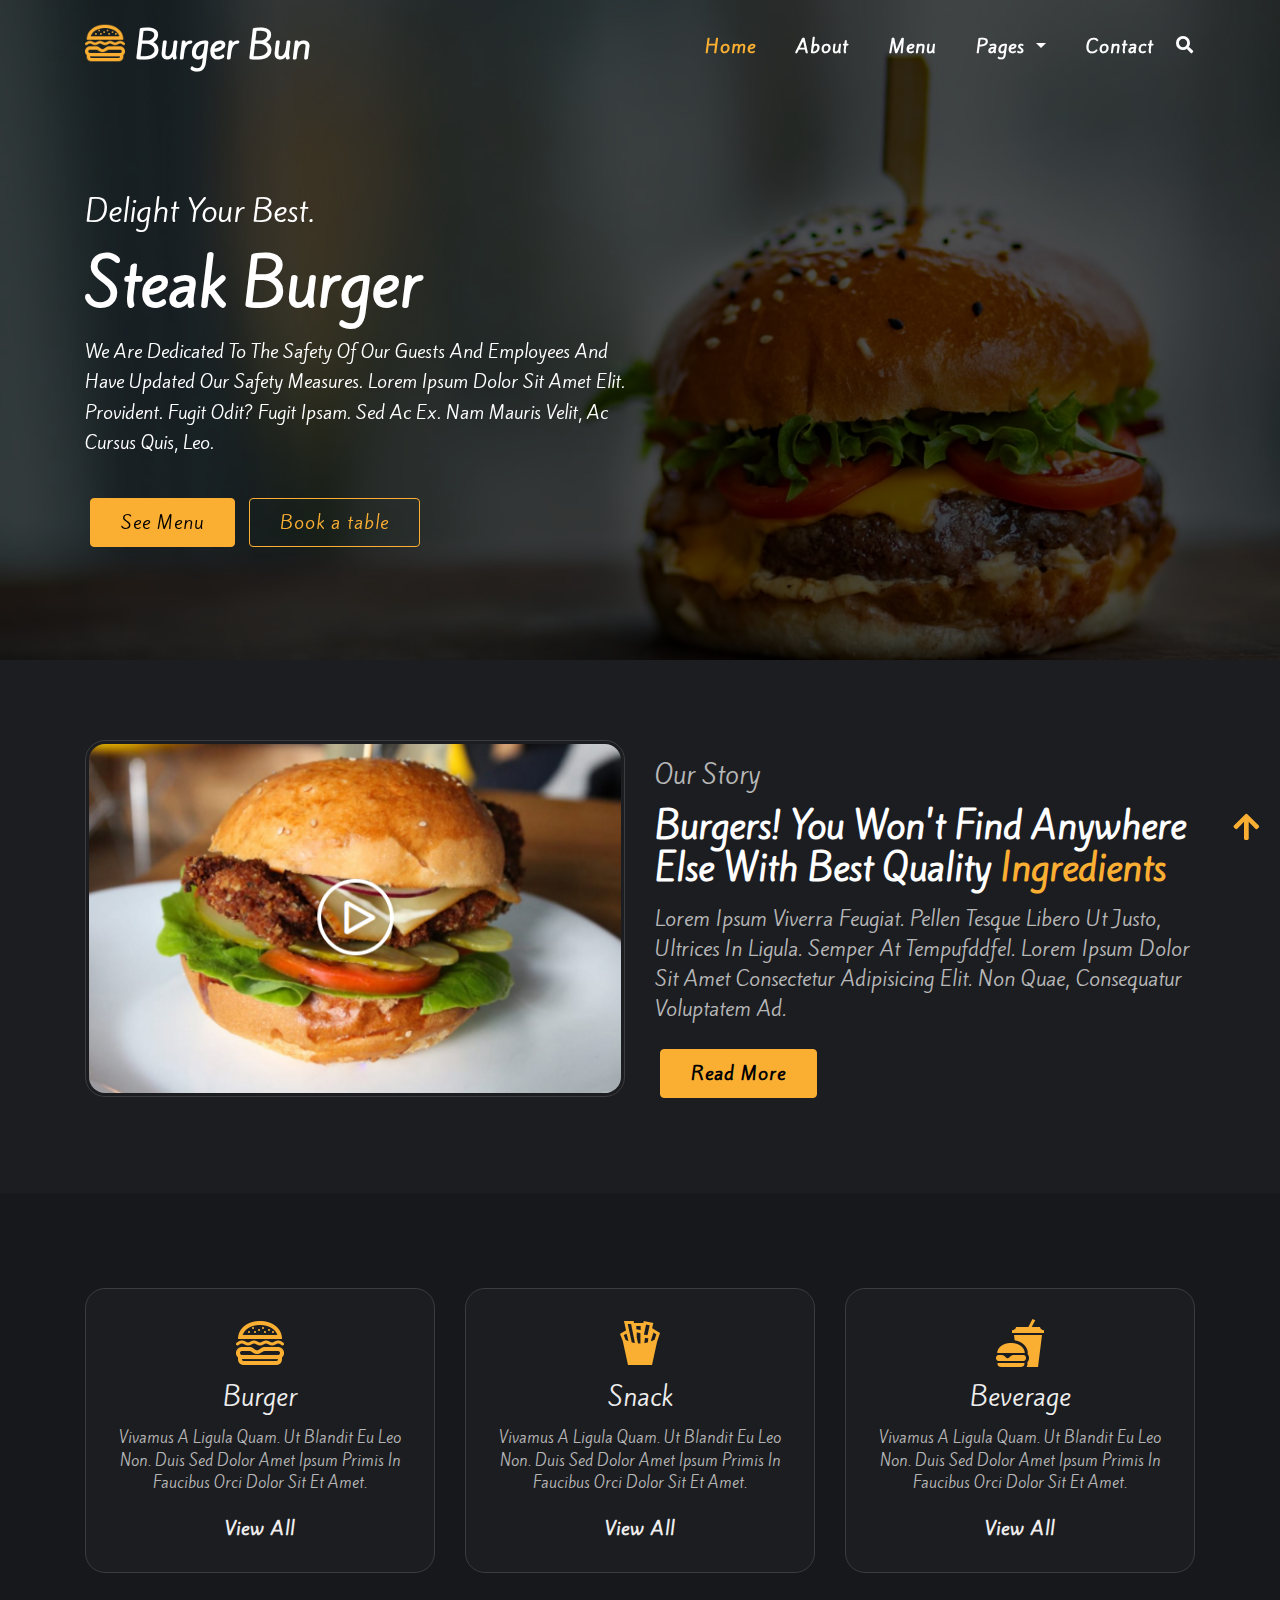
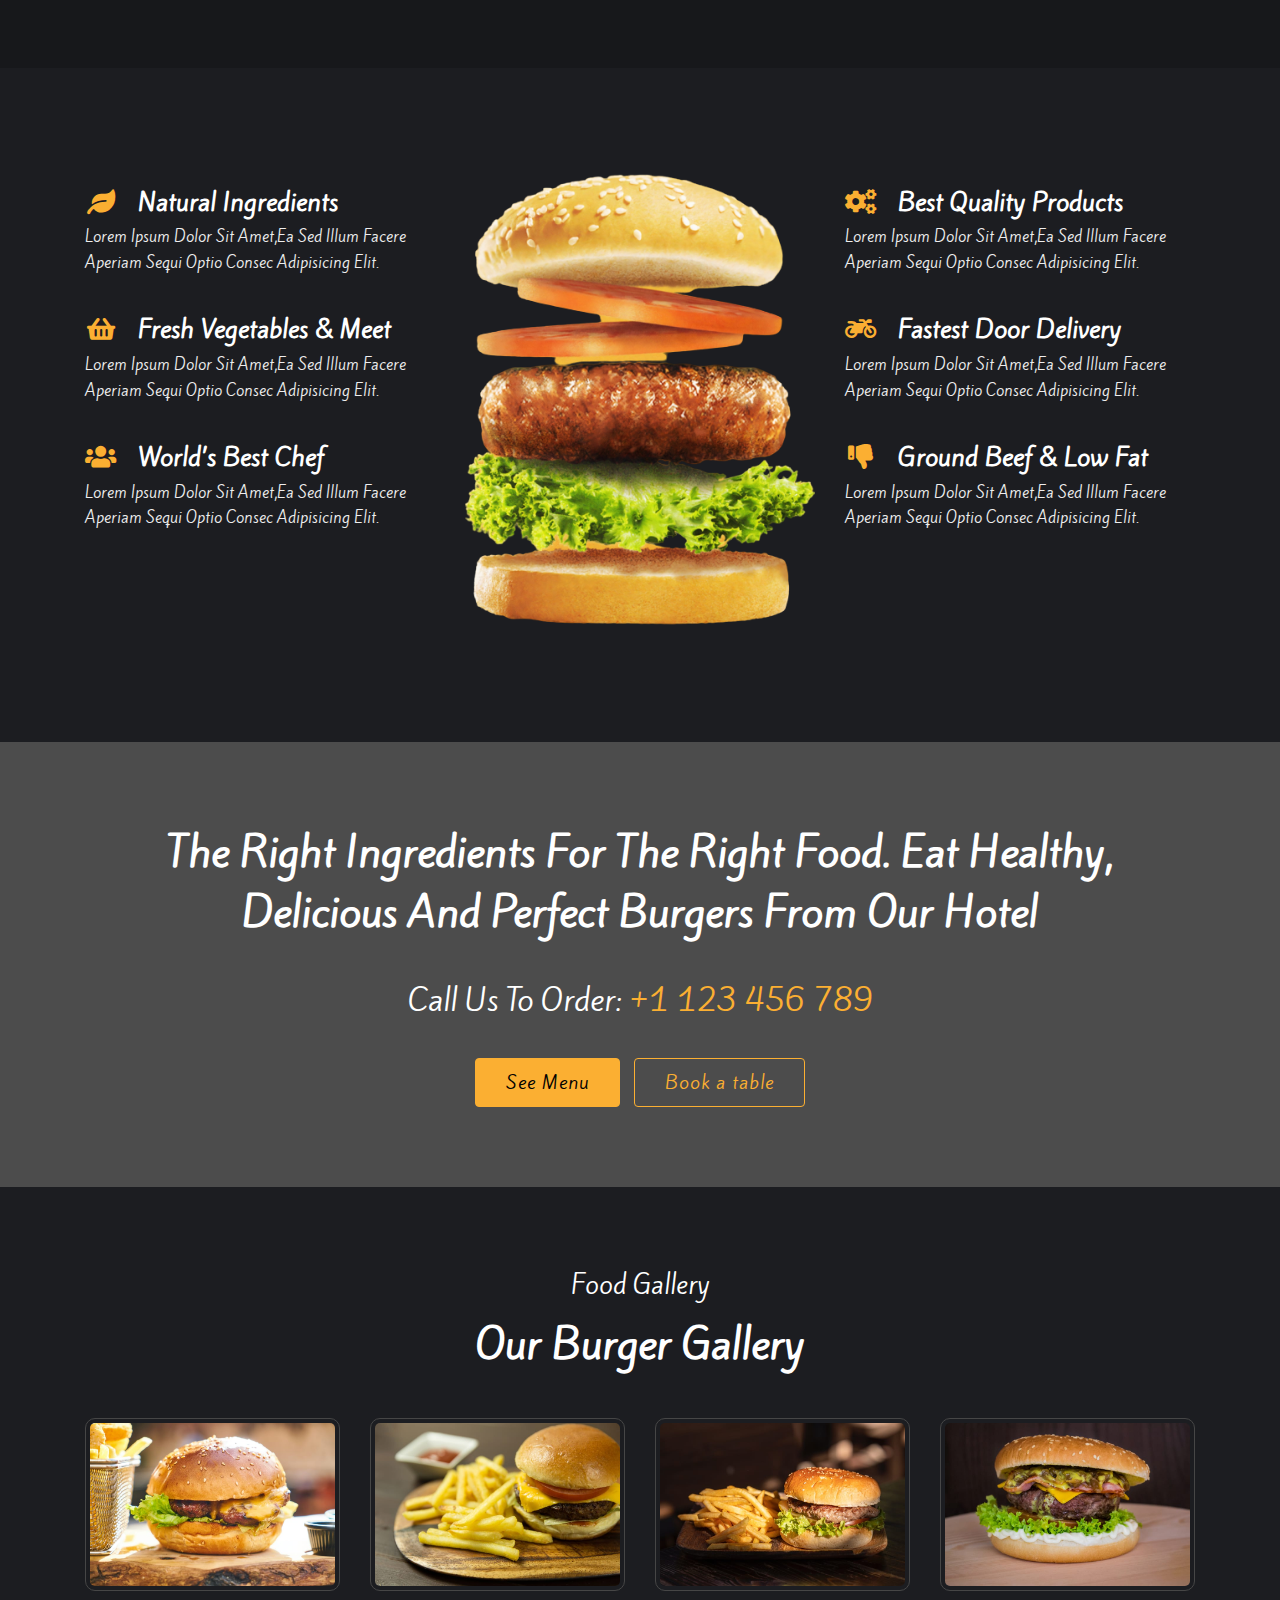
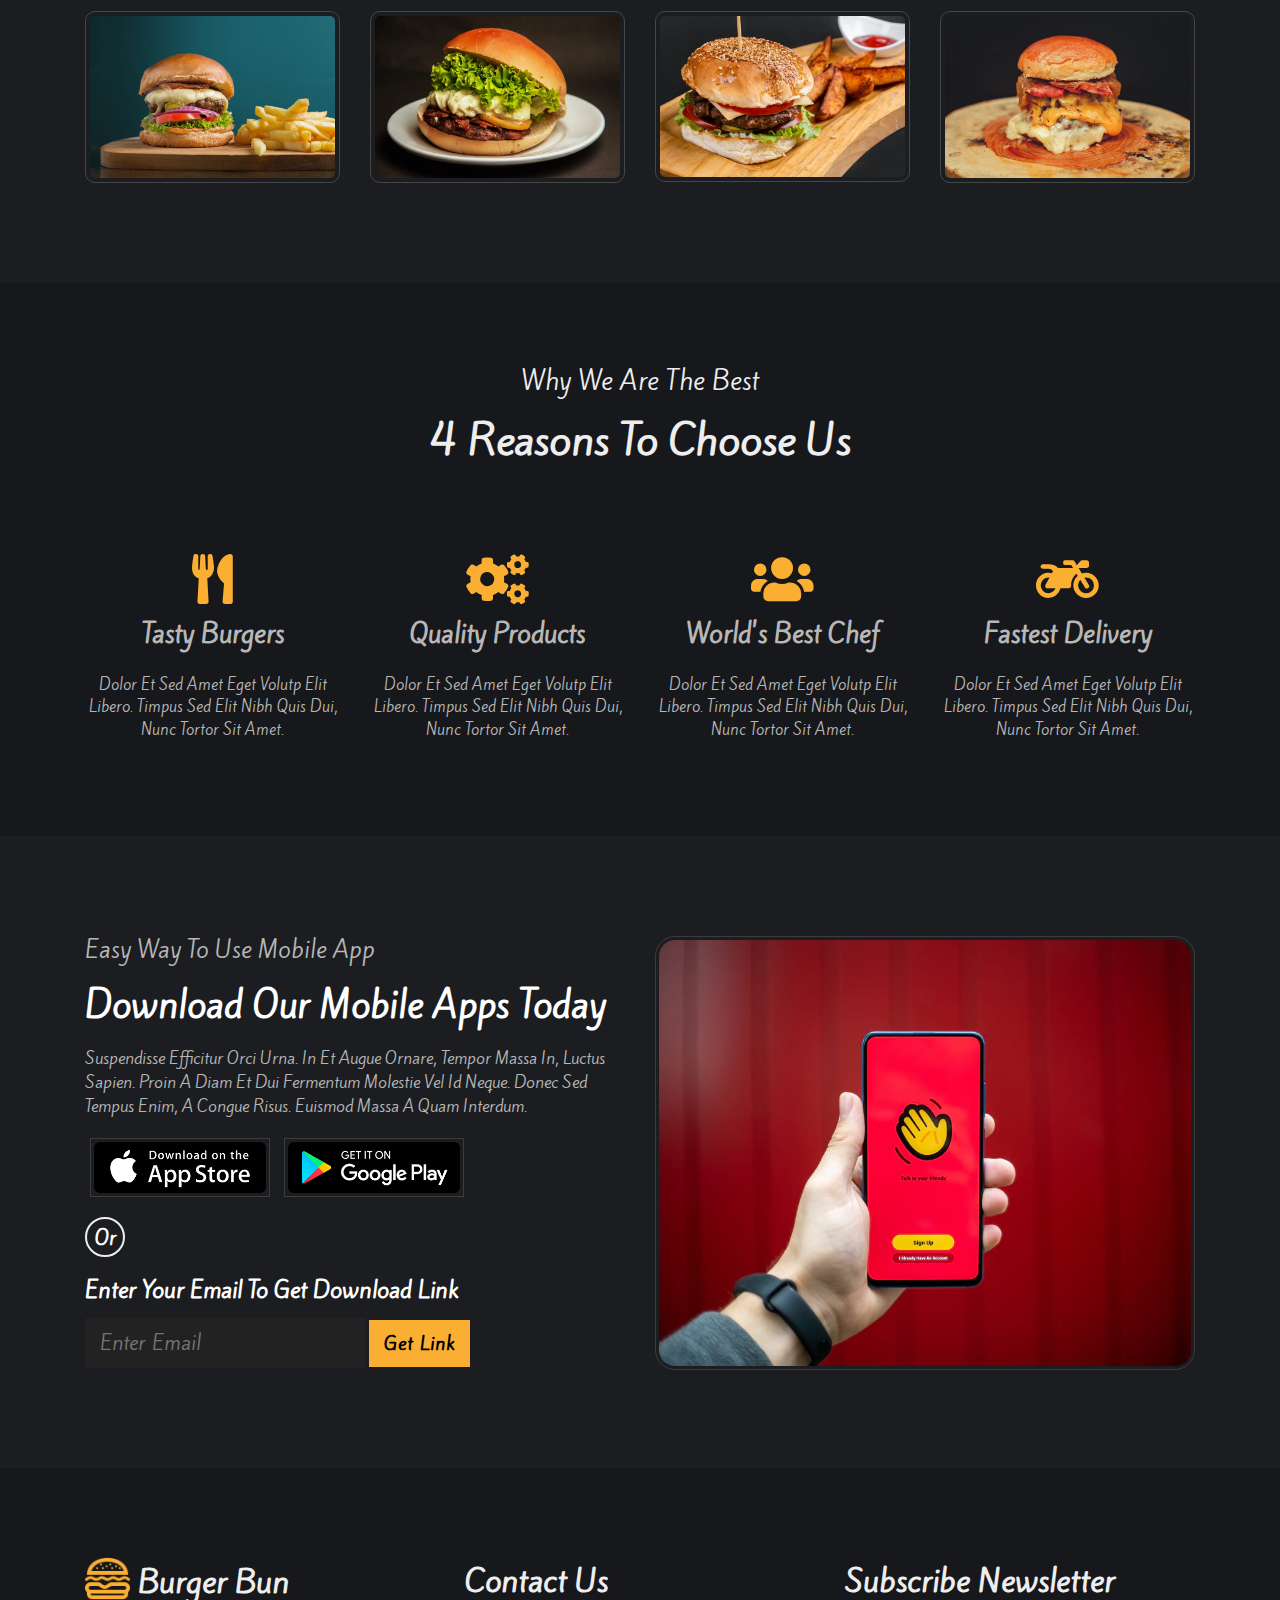
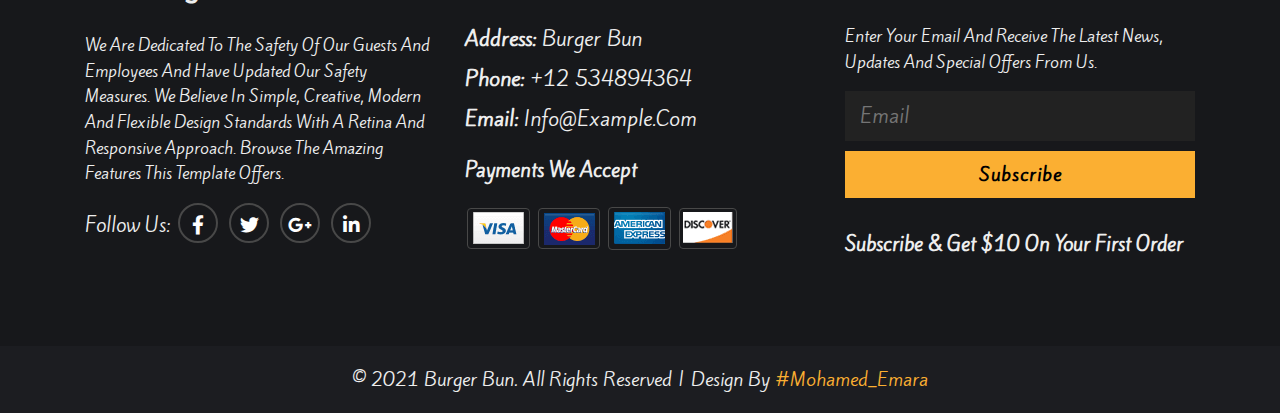
==== index.html @ 77341192 "project" ====
<!DOCTYPE html>
<html lang="en">

<head>
    <meta charset="UTF-8">
    <meta name="viewport" content="width=device-width,initial-scale=1,minimum-scale=1,maximum-scale=1,user-scalable=no" />
    <link rel="shortcut icon" href="img/burger.png" />
    <link rel="stylesheet" href="https://fonts.googleapis.com/css2?family=Kite+One&display=swap" />
    <link rel="stylesheet" href="css/all.css" />
    <link rel="stylesheet" href="css/bootstrap.min.css" />
    <link rel="stylesheet" href="css/main.css" />
    <link rel="stylesheet" href="css/media.css" />
    <title>Burger Bun</title>
</head>

<body>
    <!-- Start Header -->
    <div class="header">
        <div class="overlay"></div>
        <div class="header-info">
            <nav class="navbar navbar-expand-lg fixed-top">
                <div class="container">
                    <a class="navbar-brand" href="index.html"><img src="img/burger.png" /> Burger Bun</a>
                    <button class="navbar-toggler" type="button" data-toggle="collapse" data-target="#navbarNavDropdown"
                        aria-controls="navbarNavDropdown" aria-expanded="false" aria-label="Toggle navigation">
                        <span class="navbar-toggler-icon"><i class="fas fa-bars fa-fw"></i></span>
                    </button>
                    <div class="collapse navbar-collapse" id="navbarNavDropdown">
                        <ul class="navbar-nav ml-auto">
                            <li class="nav-item">
                                <a class="nav-link active" href="index.html">Home</a>
                            </li>
                            <li class="nav-item">
                                <a class="nav-link" href="about.html">About</a>
                            </li>
                            <li class="nav-item">
                                <a class="nav-link" href="menu.html">Menu</a>
                            </li>
                            <li class="nav-item dropdown">
                                <a class="nav-link dropdown-toggle" href="#" id="navbarDropdownMenuLink" role="button"
                                    data-toggle="dropdown" aria-haspopup="true" aria-expanded="false">
                                    Pages
                                </a>
                                <div class="dropdown-menu" aria-labelledby="navbarDropdownMenuLink">
                                    <a class="dropdown-item" href="posts.html">Blog Posts</a>
                                    <a class="dropdown-item" href="single.html">Blog Single</a>
                                    <a class="dropdown-item" href="error.html">404 Page</a>
                                    <a class="dropdown-item" href="index.html">Landing Page</a>
                                </div>
                            </li>
                            <li class="nav-item">
                                <a class="nav-link" href="contact.html">Contact</a>
                            </li>
                            <span><i class="fas fa-search fa-fw"></i></span>
                        </ul>
                    </div>
                </div>
            </nav>
            <!-- End Navbar -->
            <div class="home-page">
                <div class="container">
                    <div class="info">
                        <h5>Delight your Best.</h5>
                        <h1>Steak Burger</h1>
                        <p>We are dedicated to the safety of our guests and employees and have updated our safety
                            measures. Lorem ipsum dolor sit amet elit. Provident. fugit odit? Fugit ipsam. Sed ac ex.
                            Nam mauris velit, ac cursus quis, leo.</p>
                        <div class="button">
                            <button class="active">See Menu</button>
                            <button>Book a table</button>
                        </div>
                    </div>
                </div>
            </div>
            <!-- End Home Page -->
            <div class="search">
                <div class="info-search">
                    <p>Search here</p>
                    <div class="ser">
                        <input type="search" placeholder="Type Your Search" />
                        <button>Search</button>
                    </div>
                    <span>X</span>
                </div>
            </div>
        </div>
    </div>
    <!-- End Header-->
    <!-- Start Grid2 -->
    <div class="grid2">
        <div class="container">
            <div class="row">
                <div class="col-xs-12 col-sm-12 col-md-12 col-lg-6">
                    <div class="info-grid2 text-center">
                        <img src="img/pic burger.png" class="img-responsive" />
                    </div>
                </div>
                <div class="col-xs-12 col-sm-12 col-md-12 col-lg-6">
                    <div class="info-grid2">
                        <div class="text-grid2">
                            <h5>Our story</h5>
                            <h1>Burgers! You won't Find Anywhere Else with Best Quality <span>Ingredients</span></h1>
                            <p>Lorem ipsum viverra feugiat. Pellen tesque libero ut justo, ultrices in ligula. Semper at
                                tempufddfel. Lorem ipsum dolor sit amet consectetur adipisicing elit. Non quae,
                                consequatur
                                voluptatem ad.</p>
                            <button>Read More</button>
                        </div>
                    </div>
                </div>
            </div>
        </div>
    </div>
    <!-- End Grid2 -->
    <!-- Start Grid3 -->
    <div class="grid3 text-center">
        <div class="container">
            <div class="row">
                <div class="col-xs-12 col-sm-12 col-md-6 col-lg-4">
                    <div class="info-grid3">
                        <img src="img/burger.png" />
                        <h2>Burger</h2>
                        <p>Vivamus a ligula quam. Ut blandit eu leo non. Duis sed dolor amet ipsum primis in faucibus
                            orci dolor sit et amet.</p>
                        <span>View all</span>
                    </div>
                </div>
                <div class="col-xs-12 col-sm-12 col-md-6 col-lg-4">
                    <div class="info-grid3">
                        <img src="img/snack.png" />
                        <h2>Snack</h2>
                        <p>Vivamus a ligula quam. Ut blandit eu leo non. Duis sed dolor amet ipsum primis in faucibus
                            orci dolor sit et amet.</p>
                        <span>View all</span>
                    </div>
                </div>
                <div class="col-xs-12 col-sm-12 col-md-6 col-lg-4">
                    <div class="info-grid3">
                        <img src="img/beverage.png" />
                        <h2>Beverage</h2>
                        <p>Vivamus a ligula quam. Ut blandit eu leo non. Duis sed dolor amet ipsum primis in faucibus
                            orci dolor sit et amet.</p>
                        <span>View all</span>
                    </div>
                </div>
            </div>
        </div>
    </div>
    <!-- End Grid3 -->
    <!-- Start Grid4 -->
    <div class="grid4">
        <div class="container">
            <div class="row">
                <div class="col-xs-12 col-sm-12 col-md-12 col-lg-4">
                    <div class="info-grid4">
                        <div class="section">
                            <h4><i class="fas fa-leaf fa-fw"></i> Natural ingredients</h4>
                            <p>Lorem ipsum dolor sit amet,Ea sed illum facere aperiam sequi optio consec adipisicing
                                elit.</p>
                        </div>
                        <div class="section">
                            <h4><i class="fas fa-shopping-basket fa-fw"></i> Fresh vegetables & Meet</h4>
                            <p>Lorem ipsum dolor sit amet,Ea sed illum facere aperiam sequi optio consec adipisicing
                                elit.</p>
                        </div>
                        <div class="section">
                            <h4><i class="fas fa-users fa-fw"></i> World’s best Chef</h4>
                            <p>Lorem ipsum dolor sit amet,Ea sed illum facere aperiam sequi optio consec adipisicing
                                elit.</p>
                        </div>
                    </div>
                </div>
                <div class="col-xs-12 col-sm-12 col-md-12 col-lg-4">
                    <div class="info-grid4">
                        <img src="img/burger1.png" class="img-responsive" />
                    </div>
                </div>
                <div class="col-xs-12 col-sm-12 col-md-12 col-lg-4">
                    <div class="info-grid4">
                        <div class="section">
                            <h4><i class="fas fa-cogs fa-fw"></i> Best quality products</h4>
                            <p>Lorem ipsum dolor sit amet,Ea sed illum facere aperiam sequi optio consec adipisicing
                                elit.</p>
                        </div>
                        <div class="section">
                            <h4><i class="fas fa-motorcycle fa-fw"></i> Fastest door delivery</h4>
                            <p>Lorem ipsum dolor sit amet,Ea sed illum facere aperiam sequi optio consec adipisicing
                                elit.</p>
                        </div>
                        <div class="section">
                            <h4><i class="fas fa-thumbs-down fa-fw"></i> Ground beef & Low fat</h4>
                            <p>Lorem ipsum dolor sit amet,Ea sed illum facere aperiam sequi optio consec adipisicing
                                elit.</p>
                        </div>
                    </div>
                </div>
            </div>
        </div>
    </div>
    <!-- End Grid4 -->
    <!-- Start Grid5 -->
    <div class="grid5 text-center">
        <div class="overlay"></div>
        <div class="container">
            <div class="info-grid5">
                <p>The Right Ingredients for the Right Food. Eat Healthy, Delicious and Perfect Burgers From Our Hotel
                </p>
                <h3>Call us to order: <span>+1 123 456 789</span></h3>
                <div class="button">
                    <button class="active">See Menu</button>
                    <button>Book a table</button>
                </div>
            </div>
        </div>
    </div>
    <!-- End Grid5 -->
    <!-- Start Grid6 -->
    <div class="grid6 text-center">
        <div class="container">
            <div class="info-grid6">
                <p>Food Gallery</p>
                <h1>Our Burger Gallery</h1>
            </div>
            <div class="img-grid6">
                <div class="row">
                    <div class="col-xs-12 col-sm-6 col-md-6 col-lg-3">
                        <div class="images">
                            <img src="img/g1.jpg" />
                        </div>
                    </div>
                    <div class="col-xs-12 col-sm-6 col-md-6 col-lg-3">
                        <div class="images">
                            <img src="img/g2.jpg" />
                        </div>
                    </div>
                    <div class="col-xs-12 col-sm-6 col-md-6 col-lg-3">
                        <div class="images">
                            <img src="img/g3.jpg" />
                        </div>
                    </div>
                    <div class="col-xs-12 col-sm-6 col-md-6 col-lg-3">
                        <div class="images">
                            <img src="img/g4.jpg" />
                        </div>
                    </div>
                    <div class="col-xs-12 col-sm-6 col-md-6 col-lg-3">
                        <div class="images">
                            <img src="img/g5.jpg" />
                        </div>
                    </div>
                    <div class="col-xs-12 col-sm-6 col-md-6 col-lg-3">
                        <div class="images">
                            <img src="img/g6.jpg" />
                        </div>
                    </div>
                    <div class="col-xs-12 col-sm-6 col-md-6 col-lg-3">
                        <div class="images">
                            <img src="img/g7.jpg" />
                        </div>
                    </div>
                    <div class="col-xs-12 col-sm-6 col-md-6 col-lg-3">
                        <div class="images">
                            <img src="img/g8.jpg" />
                        </div>
                    </div>
                </div>
            </div>
        </div>
    </div>
    <!-- End Grid6 -->
    <!-- Start Grid7 -->
    <div class="grid7 text-center">
        <div class="container">
            <div class="text-grid7">
                <p>Why we are the best</p>
                <h1>4 Reasons To Choose Us</h1>
            </div>
            <div class="row">
                <div class="col-xs-12 col-sm-12 col-md-6 col-lg-3">
                    <div class="info-grid7">
                        <i class="fas fa-utensils fa-fw"></i>
                        <h2>Tasty Burgers</h2>
                        <p>Dolor et sed amet eget volutp elit libero. timpus sed elit nibh quis dui, nunc tortor sit
                            amet.</p>
                    </div>
                </div>
                <div class="col-xs-12 col-sm-12 col-md-6 col-lg-3">
                    <div class="info-grid7">
                        <i class="fas fa-cogs fa-fw"></i>
                        <h2>Quality Products</h2>
                        <p>Dolor et sed amet eget volutp elit libero. timpus sed elit nibh quis dui, nunc tortor sit
                            amet.</p>
                    </div>
                </div>
                <div class="col-xs-12 col-sm-12 col-md-6 col-lg-3">
                    <div class="info-grid7">
                        <i class="fas fa-users fa-fw"></i>
                        <h2>World's best Chef</h2>
                        <p>Dolor et sed amet eget volutp elit libero. timpus sed elit nibh quis dui, nunc tortor sit
                            amet.</p>
                    </div>
                </div>
                <div class="col-xs-12 col-sm-12 col-md-6 col-lg-3">
                    <div class="info-grid7">
                        <i class="fas fa-motorcycle fa-fw"></i>
                        <h2>Fastest delivery</h2>
                        <p>Dolor et sed amet eget volutp elit libero. timpus sed elit nibh quis dui, nunc tortor sit
                            amet.</p>
                    </div>
                </div>
            </div>
        </div>
    </div>
    <!-- End Grid7 -->
    <!-- Start Grid8 -->
    <div class="grid8">
        <div class="container">
            <div class="row">
                <div class="col-xs-12 col-sm-12 col-md-12 col-lg-6">
                    <div class="info-grid8">
                        <div class="text-grid8">
                            <h5>Easy way to use mobile app</h5>
                            <h1>Download our mobile apps today</h1>
                            <p>Suspendisse efficitur orci urna. In et augue ornare, tempor massa in, luctus sapien.
                                Proin a diam et dui fermentum molestie vel id neque. Donec sed tempus enim, a congue
                                risus. euismod massa a quam interdum.</p>
                        </div>
                        <div class="imag">
                            <img src="img/appstore.png" />
                            <img src="img/googleplay.png" />
                        </div>
                        <span>Or</span>
                        <div class="form">
                            <h4>Enter your email to get download link</h4>
                            <input type="text" placeholder="Enter Email" />
                            <button>Get Link</button>
                        </div>
                    </div>
                </div>
                <div class="col-xs-12 col-sm-12 col-md-12 col-lg-6">
                    <div class="info-grid8 text-center">
                        <img src="img/mobile.jpg" class="img-responsive" />
                    </div>
                </div>
            </div>
        </div>
    </div>
    <!-- End Grid8 -->
    <!-- Strat Grid9 -->
    <div class="grid9">
        <div class="container">
            <div class="row">
                <div class="col-xs-12 col-sm-12 col-md-12 col-lg-4">
                    <div class="section">
                        <h1><img src="img/burger.png" /> Burger Bun</h1>
                        <p>We are dedicated to the safety of our guests and employees and have updated our safety
                            measures. We believe in Simple, Creative, Modern and Flexible Design Standards with a Retina
                            and Responsive Approach. Browse the amazing Features this template offers.</p>
                        <p>
                            Follow us:
                            <i class="fab fa-facebook-f fa-fw"></i>
                            <i class="fab fa-twitter fa-fw"></i>
                            <i class="fab fa-google-plus-g fa-fw"></i>
                            <i class="fab fa-linkedin-in fa-fw"></i>
                        </p>
                    </div>
                </div>
                <div class="col-xs-12 col-sm-12 col-md-6 col-lg-4">
                    <div class="section">
                        <h1>Contact Us</h1>
                        <ul class="list-unstyled contact">
                            <li><strong>Address:</strong> Burger Bun</li>
                            <li><strong>Phone:</strong> +12 534894364</li>
                            <li><strong>Email:</strong> info@example.com</li>
                        </ul>
                        <h3>Payments we accept</h3>
                        <img src="img/pay1.png" class="img-pay" />
                        <img src="img/pay2.png" class="img-pay" />
                        <img src="img/pay3.png" class="img-pay" />
                        <img src="img/pay4.png" class="img-pay" />
                    </div>
                </div>
                <div class="col-xs-12 col-sm-12 col-md-6 col-lg-4">
                    <div class="section">
                        <h1>Subscribe Newsletter</h1>
                        <p>Enter your email and receive the latest news, updates and special offers from us.</p>
                        <input type="text" placeholder="Email" />
                        <button>Subscribe</button>
                        <h3>Subscribe & Get $10 on Your First Order</h3>
                    </div>
                </div>
            </div>
        </div>
    </div>
    <!-- End Grid9 -->
    <!-- Start Footer -->
    <div class="footer text-center">
        <div class="container">
            <p>© 2021 Burger Bun. All rights reserved | Design by <span>#Mohamed_Emara</span></p>
        </div>
    </div>
    <!-- End Footer -->
    <!-- Start ScrollTop -->
    <div id="scrolltop">
        <i class="fas fa-arrow-up fa-fw"></i>
    </div>
    <!-- End ScrollTop -->
    <script src="js/jquery-3.4.1.min.js"></script>
    <script src="js/bootstrap.min.js"></script>
    <script src="js/custom.js"></script>
    <script src="js/jquery.nicescroll.min.js"></script>
</body>

</html>
---- css/main.css ----
/*  ================================
    Start The Beginning Of The Rules
    ================================ */

:root {
    --main-color: #fbaf32
}

body {
    text-transform: capitalize;
    font-family: 'Kite One'
}

/*  ==============================
    End The Beginning Of The Rules
    ============================== */

/* Start Header */

.header {
    background: url('../img/banner.jpg');
    background-size: cover;
    min-height: 660px;
    position: relative
}

.header .overlay {
    background-color: rgba(0, 0, 0, .7);
    position: absolute;
    top: 0;
    left: 0;
    width: 100%;
    height: 100%
}

.header .header-info {
    position: relative;
    z-index: 2
}

/* Start Navbar */

.header .header-info .navbar {
    background: transparent !important;
    padding: 20px 0
}

.header .header-info .navbar .navbar-brand img {
    max-width: 40px;
    position: relative;
    top: -7px;
    display: inline-block
}

.header .header-info .navbar .navbar-brand, .header .header-info .navbar .navbar-brand:hover, .header .header-info .navbar .navbar-brand:focus {
    font-size: 35px;
    color: #fff;
    padding: 0;
    font-weight: bold
}

.header .header-info .navbar .navbar-nav .nav-link, .header .header-info .navbar .navbar-nav .nav-link:focus {
    color: #fff;
    padding: 0 !important;
    font-size: 18px;
    margin: 0 20px;
    font-weight: bold;
    letter-spacing: 1px;
    transition: all .5s ease-in-out
}

.header .header-info .dropdown-menu {
    background-color: #222;
    z-index: 3;
    margin: 15px 0 0;
    padding: 10px 7px;
    min-width: 170px;
    border: 1px solid #3c3c3c;
    border-radius: 5px
}

.header .header-info .dropdown-menu:before {
    content: ' ';
    position: absolute;
    top: -20px;
    left: 40px;
    border-color: transparent transparent #222 transparent;
    border-style: solid;
    border-width: 10px
}

.header .header-info .dropdown-menu .dropdown-item {
    padding: 7px !important;
    color: #fff;
    font-weight: bold;
    background: none;
    letter-spacing: 1px;
    transition: all .5s ease-in-out
}

.header .header-info .navbar .nav-link:hover, .header .header-info .dropdown-menu:hover, .header .header-info .dropdown-menu .dropdown-item:hover {
    color: var(--main-color)
}

.header .header-info .navbar .navbar-nav .nav-item .active {
    color: var(--main-color)
}

.header .header-info .navbar span i {
    color: #fff;
    font-size: 17px;
    cursor: pointer
}

.header .header-info .navbar .navbar-toggler, .header .header-info .navbar .navbar-toggler:focus {
    outline: none !important;
    border: 2px solid var(--main-color) !important
}

.header .header-info .navbar .navbar-toggler .navbar-toggler-icon i {
    color: #fff;
    line-height: 30px;
    font-size: 20px
}

.header .header-info .scrolled {
    background: #1c1d21 !important
}

.header .search {
    position: fixed;
    top: 0;
    left: 0;
    width: 100%;
    height: 100%;
    background-color: rgba(0, 0, 0, .5);
    z-index: 9999;
    display: none
}

.header .search .info-search {
    background-color: #1c1d21;
    margin: 150px auto;
    width: 500px;
    padding: 40px;
    border-radius: 7px
}

.header .search .info-search p {
    color: #fff;
    font-weight: bold;
    font-size: 25px;
    letter-spacing: 1px;
    text-align: left
}

.header .search .ser {
    border: 1px solid #383838;
    border-radius: 5px;
    max-width: 404px;
    overflow: hidden
}

.header .search .info-search {
    position: relative
}

.header .search .info-search input {
    border: 0;
    padding: 10px 15px;
    width: 272px;
    font-size: 20px;
    background-color: #222;
    color: #fff;
    outline: none
}

.header .search .info-search button {
    background: var(--main-color);
    color: #000;
    font-size: 20px;
    border: 0;
    padding: 10px 30px;
    outline: none;
    letter-spacing: 1px
}

.header .search .info-search span {
    display: block;
    position: absolute;
    top: 0;
    right: 0;
    color: #fff;
    background-color: var(--main-color);
    width: 25px;
    height: 25px;
    line-height: 25px;
    text-align: center;
    border-radius: 50px;
    font-weight: bold;
    cursor: pointer
}

/* End Navbar */

/* Start Home Page */

.home-page {
    padding: 100px 0;
    color: #fff
}

.home-page .info h5 {
    font-size: 30px;
    margin: 0 0 20px
}

.home-page .info h1 {
    margin: 10px 0;
    font-weight: bold;
    font-size: 60px
}

.home-page .info p {
    margin-top: 15px;
    font-size: 18px;
    line-height: 1.7;
    max-width: 50%
}

.home-page .info .button {
    margin-top: 40px
}

.home-page .info .button button {
    background: transparent;
    color: var(--main-color);
    font-size: 18px;
    border: 1px solid var(--main-color);
    padding: 10px 30px;
    outline: none;
    margin: 0 5px;
    letter-spacing: 1px;
    border-radius: 4px;
    transition: all .5s ease-in-out
}

.home-page .info .button button:hover {
    background-color: var(--main-color);
    color: #000
}

.home-page .info .button .active, .home-page .info .button .active:hover {
    background-color: var(--main-color);
    color: #000
}

/* End Header */

/* Start grid2 */

.grid2 {
    background-color: #1c1d21;
    padding: 80px 0;
    color: #fff
}

.grid2 .info-grid2 {
    margin-bottom: 15px
}

.grid2 .info-grid2 img {
    max-width: 100%;
    display: block;
    border-radius: 20px;
    border: 1px solid #3c3c3c;
    padding: 3px
}

.grid2 .info-grid2 .text-grid2 {
    margin-top: 20px
}

.grid2 .info-grid2 .text-grid2 h5 {
    font-size: 25px
}

.grid2 .info-grid2 .text-grid2 h1 {
    margin: 15px 0;
    font-weight: bold;
    font-size: 35px
}

.grid2 .info-grid2 .text-grid2 h1 span {
    color: var(--main-color)
}

.grid2 .info-grid2 .text-grid2 h5, .grid2 .info-grid2 .text-grid2 p {
    color: #b7b7b7;
    margin: 0
}

.grid2 .info-grid2 .text-grid2 p {
    font-size: 20px
}

.grid2 .info-grid2 .text-grid2 button {
    display: block;
    background-color: var(--main-color);
    color: #000;
    font-size: 18px;
    border: 1px solid var(--main-color);
    padding: 10px 30px;
    outline: none;
    margin: 25px 5px 0;
    letter-spacing: 1px;
    border-radius: 4px;
    font-weight: bold
}

/* End grid2 */

/* Start grid3 */

.grid3 {
    background-color: #17181b;
    padding: 80px 0
}

.grid3 .info-grid3 {
    margin-bottom: 15px;
    margin-top: 15px;
    border: 1px solid #3c3c3c;
    color: #b7b7b7;
    padding: 30px 25px;
    border-radius: 20px;
    background-color: #1c1d21;
    cursor: pointer;
    transition: all .5s ease-in-out
}

.grid3 .info-grid3:hover {
    margin-top: -15px
}

.grid3 .info-grid3 img {
    display: block;
    max-width: 100%;
    margin: auto
}

.grid3 .info-grid3 h2, .grid3 .info-grid3 span {
    color: #eee
}

.grid3 .info-grid3 h2 {
    margin: 15px 0;
    font-size: 25px
}

.grid3 .info-grid3 p {
    margin: 0 0 20px;
    font-size: 15px
}

.grid3 .info-grid3 span {
    font-weight: bold;
    font-size: 18px;
    letter-spacing: 1px
}

/* End grid3 */

/* Start grid4 */

.grid4 {
    background-color: #1c1d21;
    padding: 80px 0;
    color: #fff
}

.grid4 .info-grid4 {
    margin-bottom: 15px
}

.grid4 .info-grid4 .section {
    margin-bottom: 40px;
    margin-top: 40px
}

.grid4 .info-grid4 .section i {
    color: var(--main-color);
    font-size: 25px;
    margin-right: 15px
}

.grid4 .info-grid4 .section h4 {
    font-weight: bold
}

.grid4 .info-grid4 .section p {
    color: #eee;
    font-size: 15px;
    line-height: 1.7
}

.grid4 .info-grid4 img {
    max-width: 100%;
    display: block
}

/* End grid4 */

/* Start Grid5 */

.grid5 {
    background: url('../img/bg.jpg') fixed;
    background-size: cover;
    min-height: 400px;
    position: relative
}

.grid5 .overlay {
    background-color: rgba(0, 0, 0, .7);
    position: absolute;
    top: 0;
    left: 0;
    width: 100%;
    height: 100%
}

.grid5 .info-grid5 {
    position: relative;
    z-index: 1;
    padding: 80px 0
}

.grid5 .info-grid5 p {
    font-size: 40px;
    color: #fff;
    font-weight: bold;
    margin: 0
}

.grid5 .info-grid5 h3 {
    color: #fff;
    font-size: 30px;
    margin: 40px 0
}

.grid5 .info-grid5 h3 span {
    color: var(--main-color)
}

.grid5 .info-grid5 .button {
    margin-top: 40px
}

.grid5 .info-grid5 .button button {
    background: transparent;
    color: var(--main-color);
    font-size: 18px;
    border: 1px solid var(--main-color);
    padding: 10px 30px;
    outline: none;
    margin: 0 5px;
    letter-spacing: 1px;
    border-radius: 4px;
    transition: all .5s ease-in-out
}

.grid5 .info-grid5 .button button:hover {
    background-color: var(--main-color);
    color: #000
}

.grid5 .info-grid5 .button .active, .grid5 .info-grid5 .button .active:hover {
    background-color: var(--main-color);
    color: #000
}

/* End Grid5 */

/* Start Grid6 */

.grid6 {
    background-color: #1c1d21;
    padding: 80px 0;
    color: #fff
}

.grid6 .info-grid6 {
    margin-bottom: 50px
}

.grid6 .info-grid6 p {
    margin: 0;
    font-size: 25px
}

.grid6 .info-grid6 h1 {
    font-weight: bold;
    margin: 15px 0
}

.grid6 .img-grid6 .images {
    margin-bottom: 20px
}

.grid6 .img-grid6 .images img {
    max-width: 100%;
    border-radius: 10px;
    border: 1px solid#464646;
    padding: 4px;
    cursor: pointer
}

/* End Grid6 */

/* Start grid7 */

.grid7 {
    background-color: #17181b;
    padding: 80px 0;
    color: #eee
}

.grid7 .text-grid7 {
    margin-bottom: 40px
}

.grid7 .text-grid7 p {
    margin: 0;
    font-size: 25px
}

.grid7 .text-grid7 h1 {
    font-weight: bold;
    margin: 15px 0
}

.grid7 .info-grid7 {
    margin-top: 50px;
    margin-bottom: 15px;
    color: #b7b7b7
}

.grid7 .info-grid7 i {
    color: var(--main-color);
    font-size: 50px
}

.grid7 .info-grid7 h2 {
    margin: 15px 0;
    font-size: 25px;
    font-weight: bold
}

.grid7 .info-grid7 p {
    margin: 25px 0 15px;
    font-size: 15px
}

/* End grid7 */

/* Start grid8 */

.grid8 {
    background-color: #1c1d21;
    padding: 80px 0;
    color: #fff
}

.grid8 .info-grid8 {
    margin-bottom: 15px
}

.grid8 .info-grid8 .text-grid8 {
    margin-top: 20px
}

.grid8 .info-grid8 .text-grid8 h5 {
    font-size: 23px
}

.grid8 .info-grid8 .text-grid8 h1 {
    margin: 20px 0;
    font-weight: bold;
    font-size: 35px
}

.grid8 .info-grid8 .text-grid8 h1 span {
    color: var(--main-color)
}

.grid8 .info-grid8 .text-grid8 h5, .grid8 .info-grid8 .text-grid8 p {
    color: #b7b7b7;
    margin: 0
}

.grid8 .info-grid8 .text-grid8 p {
    font-size: 16px
}

.grid8 .info-grid8 .imag {
    margin: 20px 0
}

.grid8 .info-grid8 .imag img {
    display: inline-block;
    width: 180px;
    border-radius: 0;
    margin: 0 5px;
    cursor: pointer
}

.grid8 .info-grid8 span {
    border: 2px solid #eee;
    border-radius: 50px;
    display: block;
    width: 40px;
    height: 40px;
    line-height: 38px;
    text-align: center;
    font-weight: bold;
    font-size: 19px
}

.grid8 .info-grid8 .form {
    margin: 20px 0
}

.grid8 .info-grid8 .form h4 {
    font-weight: bold;
    font-size: 22px;
    margin: 0 0 15px
}

.grid8 .info-grid8 .form input {
    border: 0;
    padding: 10px 15px;
    width: 280px;
    font-size: 20px;
    background-color: #222;
    color: #fff;
    outline: none
}

.grid8 .info-grid8 button {
    background-color: var(--main-color);
    border: 0;
    color: #000;
    font-size: 18px;
    padding: 10px 15px;
    outline: none;
    letter-spacing: 1px;
    font-weight: bold
}

.grid8 .info-grid8 img {
    max-width: 100%;
    display: block;
    border-radius: 20px;
    border: 1px solid #3c3c3c;
    padding: 3px;
    margin-top: 20px
}

/* End grid8 */

/* Start grid9 */

.grid9 {
    background-color: #17181b;
    padding: 80px 0 50px;
    color: #eee
}

.grid9 .section {
    margin-bottom: 40px
}

.grid9 .section h1 {
    font-weight: bold;
    margin: 15px 0 25px;
    font-size: 30px
}

.grid9 .section h1 img {
    width: 45px;
    position: relative;
    top: -7px
}

.grid9 .section p {
    line-height: 1.6;
    font-size: 16px
}

.grid9 .section p:last-child {
    font-size: 19px
}

.grid9 .section p i {
    background-color: transparent;
    border: 2px solid #484848;
    width: 40px;
    height: 40px;
    line-height: 40px;
    margin: 0 3px;
    border-radius: 50px;
    cursor: pointer;
    transition: all .5s ease-in-out;
    color: #fff
}

.grid9 .section p i:hover {
    background-color: var(--main-color);
    border: 2px solid var(--main-color)
}

.grid9 .section ul {
    margin: 0 0 25px;
    padding: 0
}

.grid9 .section .contact li {
    display: block;
    margin: 10px 0;
    font-size: 20px
}

.grid9 .section h3 {
    font-weight: bold;
    margin: 25px 0;
    font-size: 19px
}

.grid9 .section .img-pay {
    border: 1px solid #484848;
    padding: 3px;
    display: inline-block;
    margin: 0 2px;
    border-radius: 4px;
    cursor: pointer
}

.grid9 .section input {
    border: 0;
    padding: 10px 15px;
    width: 100%;
    font-size: 20px;
    background-color: #222;
    color: #fff;
    outline: none
}

.grid9 .section button {
    background-color: var(--main-color);
    border: 0;
    color: #000;
    font-size: 18px;
    padding: 10px 15px;
    outline: none;
    letter-spacing: 1px;
    font-weight: bold;
    width: 100%;
    margin: 10px 0
}

/* End grid9 */

/* Start Footer */

.footer {
    background-color: #1c1d21;
    padding: 20px 0;
    color: #eee
}

.footer p {
    font-size: 18px;
    margin: 0
}

.footer p span {
    color: var(--main-color)
}

/* End Footer */

/* Start ScrollTop */

#scrolltop {
    color: var(--main-color);
    position: fixed;
    right: 15px;
    bottom: 50px;
    font-size: 30px;
    cursor: pointer;
    z-index: 3
}

/* End ScrollTop */

/* End Home Page */

/* Start Page About */

.header-about {
    background: url('../img/blogsingle.jpg') fixed;
    background-size: cover;
    min-height: 300px;
    position: relative
}

.header-about .overlay {
    background-color: rgba(0, 0, 0, .7);
    position: absolute;
    top: 0;
    left: 0;
    width: 100%;
    height: 100%
}

.header-about .header-info {
    position: relative;
    z-index: 2
}

.header-about .home-page-about {
    color: #fff;
    padding: 50px 0
}

.header-about .home-page-about .info-about h1 {
    font-size: 60px;
    font-weight: bold;
    margin: 0
}

.about {
    padding: 80px 0;
    background-color: #1c1d21;
    color: #fff
}

.about .info-about {
    margin-bottom: 15px
}

.about .info-about img {
    max-width: 100%;
    display: block;
    border-radius: 20px;
    border: 1px solid #3c3c3c;
    padding: 3px
}

.about .info-about .text-about {
    margin-top: 20px
}

.about .info-about .text-about h5 {
    font-size: 20px;
    font-weight: bold
}

.about .info-about .text-about h1 {
    margin: 15px 0;
    font-weight: bold;
    font-size: 30px
}

.about .info-about .text-about h1 span {
    color: var(--main-color)
}

.about .info-about .text-about h5, .about .info-about .text-about p {
    color: #b7b7b7;
    margin: 0
}

.about .info-about .text-about p {
    font-size: 17px;
    line-height: 1.7
}

.about .info-about .text-about button {
    display: block;
    background-color: var(--main-color);
    color: #000;
    font-size: 18px;
    border: 1px solid var(--main-color);
    padding: 10px 30px;
    outline: none;
    margin: 35px 5px 0;
    letter-spacing: 1px;
    border-radius: 4px;
    font-weight: bold
}

.work {
    background-color: #17181b;
    padding: 80px 0;
    color: #eee
}

.work .text-work {
    margin-bottom: 40px
}

.work .text-work p {
    margin: 0;
    font-size: 20px;
    font-weight: bold;
    color: #b7b7b7
}

.work .text-work h1 {
    font-weight: bold;
    margin: 15px 0;
    font-size: 40px
}

.work .info-work {
    margin-top: 50px;
    margin-bottom: 15px;
    color: #b7b7b7
}

.work .info-work i {
    color: var(--main-color);
    font-size: 50px
}

.work .info-work h2 {
    margin: 15px 0;
    font-size: 25px;
    font-weight: bold
}

.work .info-work p {
    margin: 25px 0 15px;
    font-size: 15px
}

.image-gallery {
    padding: 80px 0;
    background-color: #1c1d21
}

.image-gallery .info {
    margin-bottom: 40px
}

.image-gallery .info p {
    margin: 0;
    font-size: 20px;
    font-weight: bold;
    color: #b7b7b7
}

.image-gallery .info h1 {
    font-weight: bold;
    margin: 15px 0;
    font-size: 40px;
    color: #fff
}

.image-gallery .images {
    padding-top: 50px
}

.image-gallery .images .div-img {
    position: relative;
    transition: all .5s ease-in-out;
    margin-bottom: 15px
}

.image-gallery .images .div-img img {
    max-width: 100%;
    display: block;
    border-radius: 20px;
    border: 1px solid #3c3c3c;
    padding: 3px;
    display: inline-block;
    text-align: center
}

.image-gallery .images .div-img .icon {
    position: absolute;
    bottom: 15px;
    right: 10px;
    left: 10px
}

.image-gallery .images .div-img .icon i {
    background-color: #fff;
    border: 2px solid #fff;
    width: 40px;
    height: 40px;
    line-height: 40px;
    margin: 0 3px;
    border-radius: 50px;
    cursor: pointer;
    transition: all .5s ease-in-out;
    color: var(--main-color)
}

.image-gallery .images .div-img .icon i:hover {
    background-color: var(--main-color);
    border: 2px solid var(--main-color);
    color: #fff
}

.image-gallery .images .info-cheff {
    margin-bottom: 20px
}

.image-gallery .images .info-cheff h3 {
    color: var(--main-color);
    font-size: 20px;
    margin: 0 0 10px;
    font-weight: bold
}

.image-gallery .images .info-cheff p {
    margin: 0;
    font-size: 15px;
    color: #b7b7b7
}

.bg-about {
    background: url('../img/bg.jpg') fixed;
    background-size: cover;
    min-height: 400px;
    position: relative
}

.bg-about .overlay {
    background-color: rgba(0, 0, 0, .7);
    position: absolute;
    top: 0;
    left: 0;
    width: 100%;
    height: 100%
}

.bg-about .info-bg-about {
    position: relative;
    z-index: 1;
    padding: 80px 0 50px
}

.bg-about .info-bg-about p {
    margin: 0;
    font-size: 20px;
    font-weight: bold;
    color: #b7b7b7
}

.bg-about .info-bg-about h1 {
    font-weight: bold;
    margin: 15px 0;
    font-size: 30px;
    color: #fff
}

.bg-about .text-num {
    margin: auto;
    padding: 0 0 50px
}

.bg-about .text-num i {
    color: var(--main-color);
    font-size: 40px
}

.bg-about .text-num span {
    display: block;
    color: #fff;
    font-size: 40px;
    margin: 10px 0 5px;
    font-weight: bold
}

.bg-about .text-num p {
    margin: 0;
    font-size: 20px;
    font-weight: bold;
    color: #b7b7b7
}

.text-contact {
    padding: 60px 0;
    color: #fff;
    background-color: var(--main-color)
}

.text-contact .info h1 {
    font-weight: bold;
    margin: 0 0 40px;
    font-size: 28px;
    color: #fff
}

.text-contact .info button {
    background-color: #fff;
    font-size: 18px;
    border: 1px solid #fff;
    padding: 10px 30px;
    outline: none;
    border-radius: 4px;
    font-weight: bold
}

.text-contact .info button a {
    text-decoration: none;
    color: var(--main-color);
    transition: all .5s ease-in-out
}

.text-contact .info button:hover a {
    color: #000
}

/* End Page About */

/* Start Page Menu */

.header-menu {
    background: url('../img/blogsingle.jpg') fixed;
    background-size: cover;
    min-height: 300px;
    position: relative
}

.header-menu .overlay {
    background-color: rgba(0, 0, 0, .7);
    position: absolute;
    top: 0;
    left: 0;
    width: 100%;
    height: 100%
}

.header-menu .header-info {
    position: relative;
    z-index: 2
}

.header-menu .home-page-menu {
    color: #fff;
    padding: 50px 0
}

.header-menu .home-page-menu .info-menu h1 {
    font-size: 60px;
    font-weight: bold;
    margin: 0
}

.menu {
    padding: 80px 0;
    background-color: #1c1d21;
    color: #fff
}

.menu .info-text .tabs {
    margin: 0;
    padding: 0
}

.menu .info-text .tabs li {
    display: inline-block;
    border: 1px solid #3c3c3c;
    padding: 7px 15px;
    margin: 0 10px;
    border-radius: 5px;
    cursor: pointer;
    transition: all .5s ease-in-out;
    font-weight: bold
}

.menu .info-text .tabs li:hover {
    background-color: var(--main-color);
    border: 1px solid var(--main-color)
}

.menu .info-text .tabs li.active {
    background-color: var(--main-color);
    border: 1px solid var(--main-color)
}

.menu .list-menu {
    padding-top: 80px
}

.menu .list-menu>div:not(.tapOne) {
    display: none
}

.menu .list-menu .text-menu {
    margin: 0 40px 0 0;
    padding: 50px 0 0
}

.menu .list-menu .text-menu li {
    display: block;
    margin: 20px 0;
    position: relative
}

.menu .list-menu .text-menu li h2 {
    font-size: 25px;
    font-weight: bold;
    margin: 0;
    padding: 15px 0;
    border-bottom: 3px dotted #8c8c8c
}

.menu .list-menu .text-menu li p {
    font-size: 18px;
    padding: 10px 0 0;
    color: #c1c0c0
}

.menu .list-menu .text-menu li span {
    display: inline-block;
    position: absolute;
    top: 20px;
    right: 0;
    font-size: 18px;
    color: var(--main-color)
}

.menu .list-menu .img-menu {
    margin: 0 40px 0;
}

.menu .list-menu .img-menu img {
    max-width: 100%
}

/* End Page Menu */

/* Start Page Error */

.header-error {
    background: url('../img/blogsingle.jpg') fixed;
    background-size: cover;
    min-height: 300px;
    position: relative
}

.header-error .overlay {
    background-color: rgba(0, 0, 0, .7);
    position: absolute;
    top: 0;
    left: 0;
    width: 100%;
    height: 100%
}

.header-error .header-info {
    position: relative;
    z-index: 2
}

.header-error .home-page-error {
    color: #fff;
    padding: 50px 0
}

.header-error .home-page-error .info-error h1 {
    font-size: 80px;
    font-weight: bold;
    margin: 0
}

.error {
    padding: 80px 0;
    background-color: #1c1d21;
    color: #fff
}

.error .info h1 {
    font-size: 100px;
    font-weight: bold;
    margin: 0 0 15px;
    color: var(--main-color)
}

.error .info h3 {
    font-size: 30px;
    font-weight: bold;
    margin: 0 0 30px
}

.error .info p {
    margin: 10px auto 30px;
    font-size: 18px;
    max-width: 600px;
    line-height: 1.7
}

.error .info button {
    display: block;
    background-color: var(--main-color);
    font-size: 18px;
    border: 1px solid var(--main-color);
    padding: 10px 30px;
    outline: none;
    margin: auto;
    letter-spacing: 1px;
    border-radius: 4px;
    font-weight: bold
}

.error .info button a {
    text-decoration: none;
    color: #000
}

/* End Page Error */

/* Start Page Blog Posts */

.header-posts {
    background: url('../img/blogsingle.jpg') fixed;
    background-size: cover;
    min-height: 300px;
    position: relative
}

.header-posts .overlay {
    background-color: rgba(0, 0, 0, .7);
    position: absolute;
    top: 0;
    left: 0;
    width: 100%;
    height: 100%
}

.header-posts .header-info {
    position: relative;
    z-index: 2
}

.header-posts .header-info {
    position: relative;
    z-index: 2
}

.header-posts .home-page-posts {
    color: #fff;
    padding: 50px 0
}

.header-posts .home-page-posts .info-posts h1 {
    font-size: 60px;
    font-weight: bold;
    margin: 0
}

.posts {
    padding: 100px 0;
    background-color: #1c1d21;
    color: #fff
}

.posts .img-post {
    margin-bottom: 50px
}

.posts .img-post img {
    max-width: 100%;
    display: block;
    border: 1px solid #3c3c3c;
    padding: 3px;
    border-radius: 10px;
    margin-bottom: 5px
}

.posts .img-post span {
    margin: 0 5px;
    display: inline-block;
    font-size: 15px
}

.posts .img-post h3 {
    font-weight: bold;
    margin: 15px 0 0;
    font-size: 22px;
    line-height: 1.7
}

.posts .img-post p {
    margin: 20px 0 0;
    font-size: 18px
}

.posts .img-post p i {
    position: relative;
    top: 2px;
    left: 7px;
    color: var(--main-color)
}

.posts .img-post h3, .posts .img-post p {
    cursor: pointer;
    transition: all .5s ease-in-out
}

.posts .img-post h3:hover, .posts .img-post p:hover {
    color: var(--main-color)
}

.posts .num-page {
    padding: 0;
    margin: 40px 0 0
}

.posts .num-page li {
    display: inline-block;
    width: 50px;
    height: 50px;
    line-height: 50px;
    margin: 0 5px;
    border: 1px solid #3c3c3c;
    color: #b3b3b3;
    border-radius: 50px;
    cursor: pointer;
    transition: all .5s ease-in-out
}

.posts .num-page li.active {
    background-color: var(--main-color);
    font-weight: bold;
    color: #fff
}

.posts .num-page li.nxt {
    width: 65px
}

.posts .num-page li:hover {
    border: 1px solid var(--main-color)
}

/* End Page Blog Posts */

/* Start Page Blog Single */

.header-single {
    background: url('../img/blogsingle.jpg') fixed;
    background-size: cover;
    min-height: 300px;
    position: relative
}

.header-single .overlay {
    background-color: rgba(0, 0, 0, .7);
    position: absolute;
    top: 0;
    left: 0;
    width: 100%;
    height: 100%
}

.header-single .header-info {
    position: relative;
    z-index: 2
}

.header-single .header-info {
    position: relative;
    z-index: 2
}

.header-single .home-page-single {
    color: #fff;
    padding: 50px 0
}

.header-single .home-page-single .info-single h1 {
    font-size: 60px;
    font-weight: bold;
    margin: 0
}

.single {
    padding: 80px 0;
    background-color: #1c1d21;
    color: #fff
}

.single .info-single .img img {
    max-width: 100%;
    display: block;
    border: 1px solid #3c3c3c;
    padding: 3px;
    border-radius: 10px;
    margin-bottom: 10px
}

.single .info-single .img h2 {
    font-weight: bold;
    margin: 15px 0
}

.single .info-single .img span {
    margin: 0 5px 20px;
    display: inline-block;
    font-size: 18px
}

.single .info-single .img p {
    margin: 0 0 30px;
    line-height: 2
}

.single .info-single .img .blocked-div {
    background-color: #17181b;
    color: #fff;
    padding: 25px;
    border-left: 5px solid var(--main-color);
    margin: 50px 0
}

.single .info-single .img .blocked-div h2 {
    font-weight: bold;
    margin: 0;
    line-height: 1.7;
    font-size: 25px
}

.single .info-single .img .blocked-div p {
    margin: 20px 0 10px;
    font-size: 25px;
    font-weight: bold;
    color: #b7b7b7
}

.single .info-single .img .blocked-div p i {
    position: relative;
    top: -10px;
    font-size: 20px
}

.single .info-single .image img {
    max-width: 100%;
    display: block;
    border: 1px solid #3c3c3c;
    padding: 3px;
    border-radius: 10px;
    margin-bottom: 10px
}

.single .info-single .desc p {
    margin: 10px 0;
    font-size: 18px;
    color: #b7b7b7;
    line-height: 2
}

.single .info-single .text-div {
    margin: 50px 0 20px
}

.single .info-single .text-div h3 {
    font-weight: bold;
    margin: 0 0 15px;
    font-size: 25px
}

.single .info-single .text-div p {
    margin: 10px 0;
    font-size: 18px;
    color: #b7b7b7;
    line-height: 1.8
}

.single .info-single .text-div .text-list {
    margin: 20px 0 50px
}

.single .info-single .text-div .text-list li {
    margin: 15px 0;
    color: #b7b7b7
}

.single .info-single .text-div img {
    max-width: 100%;
    display: block;
    border: 1px solid #3c3c3c;
    padding: 3px;
    border-radius: 10px;
    margin-bottom: 10px
}

.single .info-single .section-info {
    margin-bottom: 50px;
    overflow: hidden
}

.single .info-single .section-info .left {
    float: left
}

.single .info-single .section-info .right {
    float: right
}

.single .info-single .section-info p {
    font-size: 25px;
    font-weight: bold;
    color: #fff;
    cursor: pointer
}

.single .info-single .section-info p span {
    border: 1px solid #3c3c3c;
    padding: 4px 10px;
    font-size: 15px;
    margin: 0 3px;
    border-radius: 4px
}

.single .info-single .section-info p span a {
    text-decoration: none;
    color: #b7b7b7
}

.single .info-single .section-info p a i {
    font-size: 20px;
    margin: 0 2px;
    color: #b7b7b7;
    text-decoration: none
}

.single .info-single .section-info p a i:hover, .single .info-single .section-info p span a:hover {
    color: var(--main-color)
}

.single .info-single .np {
    padding: 20px 0;
    border-top: 1px solid #3c3c3c;
    border-bottom: 1px solid #3c3c3c
}

.single .info-single .np span {
    display: inline-block;
    margin: 0 20px;
    font-weight: bold;
    cursor: pointer
}

.single .info-single .np span a {
    text-decoration: none;
    color: #b7b7b7
}

.single .info-single .np span a:hover {
    color: var(--main-color)
}

.single .info-single .box-chef {
    overflow: hidden;
    background-color: #17181b;
    border: 1px solid #3c3c3c;
    padding: 20px 15px;
    margin: 70px 0
}

.single .info-single .box-chef .images, .single .info-single .box-chef .info {
    float: left
}

.single .info-single .box-chef .images img {
    display: inline-block;
    width: 250px;
    height: 250px;
    border-radius: 50%
}

.single .info-single .box-chef .info {
    padding: 30px 25px
}

.single .info-single .box-chef .info h2 {
    font-weight: bold;
    margin: 0 0 15px;
    font-size: 30px
}

.single .info-single .box-chef .info p {
    margin: 0 0 35px;
    font-size: 20px
}

.single .info-single .box-chef .info button {
    display: block;
    background-color: transparent;
    font-size: 18px;
    border: 1px solid var(--main-color);
    padding: 10px 30px;
    outline: none;
    letter-spacing: 1px;
    border-radius: 3px;
    font-weight: bold;
    color: var(--main-color)
}

.single .info-single .comments h1 {
    margin: 0 0 20px;
    font-size: 30px
}

.single .info-single .comments .information {
    overflow: hidden;
    background-color: #17181b;
    border: 1px solid #3c3c3c;
    padding: 10px 15px
}

.single .info-single .comments .information .img, .single .info-single .comments .information .info {
    float: left
}

.single .info-single .comments .information .img {
    margin-top: 25px
}

.single .info-single .comments .information .img img {
    display: inline-block;
    width: 150px;
    height: 150px;
    border-radius: 50%
}

.single .info-single .comments .information .info {
    padding: 35px 25px;
    color: #eee
}

.single .info-single .comments .information .info h2 {
    font-weight: bold;
    margin: 0 0 15px;
    font-size: 30px;
    color: #fff
}

.single .info-single .comments .information .info span {
    display: block;
    margin: 15px 0
}

.single .info-single .comments .information .info p {
    margin: 0 0 15px;
    font-size: 19px;
    max-width: 750px;
    line-height: 1.7
}

.single .info-single .frm {
    padding: 80px 0
}

.single .info-single .frm h2 {
    font-weight: bold;
    margin: 0 0 30px;
    font-size: 30px;
    color: #fff
}

.single .info-single .frm input[type="text"], .single .info-single .frm input[type="email"] {
    border: 1px solid #17181b;
    background-color: #17181b;
    padding: 10px 15px;
    font-size: 18px;
    background-color: #222;
    color: #fff;
    outline: none;
    width: 100%;
    margin: 0 0 15px
}

.single .info-single .frm textarea {
    border: 1px solid #17181b;
    background-color: #17181b;
    padding: 10px 15px;
    font-size: 18px;
    background-color: #222;
    color: #fff;
    outline: none;
    width: 100%;
    margin: 0 0 15px;
    resize: none;
    height: 180px
}

.single .info-single .frm input[type="submit"] {
    background-color: var(--main-color);
    border: 1px solid var(--main-color);
    color: #000;
    font-size: 18px;
    padding: 10px 25px;
    outline: none;
    display: block;
    border-radius: 5px;
    font-weight: bold;
    float: right
}

/* End Page Blog Single */

/* Start Page Contact Us */

.header-contactus {
    background: url('../img/blogsingle.jpg') fixed;
    background-size: cover;
    min-height: 300px;
    position: relative
}

.header-contactus .overlay {
    background-color: rgba(0, 0, 0, .7);
    position: absolute;
    top: 0;
    left: 0;
    width: 100%;
    height: 100%
}

.header-contactus .contact-info {
    position: relative;
    z-index: 2
}

.header-contactus .home-page-contact {
    color: #fff;
    padding: 50px 0
}

.header-contactus .home-page-contact .info-contact h1 {
    font-size: 60px;
    font-weight: bold;
    margin: 0
}

.contact-form {
    padding: 80px 0;
    background-color: #1c1d21;
    color: #fff
}

.contact-form .info-form .info h2 {
    font-size: 40px;
    font-weight: bold;
    margin: 0
}

.contact-form .info-form .info p {
    margin: 10px 0 30px;
    font-size: 20px
}

.contact-form .info-form .form {
    padding: 40px 0 0
}

.contact-form .info-form .form input {
    border: 1px solid #333;
    padding: 10px 15px;
    font-size: 18px;
    background-color: #222;
    color: #fff;
    outline: none;
    width: 100%;
    margin: 0 0 15px
}

.contact-form .info-form .form .textarea {
    position: relative;
    overflow: hidden
}

.contact-form .info-form .form textarea {
    border: 1px solid #333;
    padding: 10px 15px;
    font-size: 18px;
    background-color: #222;
    color: #fff;
    outline: none;
    width: 100%;
    margin: 0 0 15px;
    resize: none;
    height: 220px
}

.contact-form .info-form .form .textarea .message {
    position: absolute;
    bottom: 30px;
    right: -13px;
    width: 75px;
    background-color: var(--main-color);
    color: #fff;
    font-weight: bold;
    font-size: 15px;
    text-align: center;
    padding: 5px 0;
    letter-spacing: 1px;
    border-radius: 15px
}

.contact-form .info-form .form .textarea .pug {
    background-color: #dc3545
}

.contact-form .info-form .form input[type="submit"] {
    background-color: var(--main-color);
    border: 1px solid var(--main-color);
    color: #000;
    font-size: 18px;
    padding: 10px 35px;
    outline: none;
    border-radius: 5px;
    display: block
}

.contact-form .info-form .info-detials {
    padding: 170px 0;
    margin-left: 30px
}

.contact-form .info-form .info-detials h3 {
    font-size: 22px;
    font-weight: bold;
    margin: 0 0 20px
}

.contact-form .info-form .info-detials .list {
    margin: 0 0 25px;
    padding: 0
}

.contact-form .info-form .info-detials .list li {
    margin: 15px 0 0;
    color: #9e9e9e
}

.contact-form .info-form .info-detials p {
    color: #9e9e9e
}

/* End Page Contact Us */
---- css/media.css ----
/* Smart Phones And Tablets */

@media (max-width:767px) {
    .header .header-info .navbar {
        padding: 20px 15px
    }
    .header .header-info .navbar .navbar-nav {
        text-align: center;
        padding: 10px 0;
        background-color: var(--main-color);
        margin-top: 15px;
        border-radius: 5px
    }
    .header .header-info .navbar .navbar-nav .nav-link,
    .header .header-info .navbar .navbar-nav .nav-link:focus,
    .header .header-info .navbar .navbar-nav .nav-item .active {
        margin: 5px 0;
        color: #fff
    }
    .header .header-info .dropdown-menu {
        text-align: center;
        margin: 10px 30px 0
    }
    .header .header-info .dropdown-menu:before {
        top: 23px;
        left: 48%
    }
    .home-page .info h1 {
        margin: 25px 0;
        font-size: 50px
    }
    .home-page .info p {
        max-width: 100%;
        font-size: 14px
    }
    .home-page .info .button button, .grid5 .info-grid5 .button button {
        padding: 10px 20px
    }
    .single .info-single .img h2 {
        font-size: 24px
    }
    .single .info-single .img .blocked-div h2,
    .single .info-single .text-div h3 {
        font-size: 16px
    }
    .single .info-single .box-chef .images,
    .single .info-single .box-chef .info {
        float: none
    }
    .single .info-single .comments .information .img,
    .single .info-single .comments .information .info {
        float: none
    }
    .grid2 .info-grid2 .text-grid2 h1 {
        font-size: 20px
    }
    .grid2 .info-grid2 .text-grid2 p {
        font-size: 18px
    }
    .grid4 .info-grid4 img {
        margin: auto
    }
    .grid5 .info-grid5 h3, .grid5 .info-grid5 p,
    .grid8 .info-grid8 .text-grid8 h1 {
        font-size: 20px
    }
    .grid6 .info-grid6 h1, .grid7 .text-grid7 h1 {
        font-size: 30px
    }
    .grid8 .info-grid8 .imag img {
        width: 145px
    }
    .grid8 .info-grid8 .form h4 {
        font-size: 18px
    }
    .grid8 .info-grid8 button {
        width: 100%
    }
    .grid9 .section h3 {
        font-size: 17px
    }
    .about .info-about .text-about h1 {
        font-size: 25px
    }
    .image-gallery .info h1 {
        font-size: 30px
    }
    .text-contact .info h1 {
        font-size: 24px
    }
    .menu .info-text .tabs li {
        margin: 0 2px
    }
    .menu .list-menu .text-menu li h2 {
        font-size: 18px
    }
    .posts .num-page li {
        width: 40px;
        height: 40px;
        line-height: 40px;
        margin: 0 0px;
    }
    .header-single .home-page-single .info-single h1 {
        font-size: 45px
    }
    .single .info-single .section-info p {
        font-size: 20px
    }
    .single .info-single .section-info p span {
        margin: 0 1px;
        font-size: 13px
    }
    .single .info-single .section-info p a i {
        margin: 0 1px
    }
    .single .info-single .box-chef,
    .single .info-single .comments .information {
        text-align: center
    }
    .single .info-single .box-chef .images img {
        display: block;
        margin: auto
    }
    .single .info-single .box-chef .info button {
        display: inline
    }
    .single .info-single .comments .information .info p,
    .single .info-single .box-chef .info p {
        font-size: 11px
    }
    .contact-form .info-form .info h2 {
        font-size: 34px
    }
    .contact-form .info-form .info p {
        font-size: 18px
    }
    .contact-form .info-form .info-detials {
        padding: 50px 0 0;
        margin-left: 0
    }
    .footer p {
        font-size: 16px
    }
    .header .search .info-search {
        width: 330px
    }
    .header .search .info-search input {
        width: 524px
    }
    .header .search .info-search button {
        width: 100%
    }
}

@media (max-width:768px) {
    .header .header-info .navbar {
        padding: 20px 15px
    }
    .header .header-info .navbar .navbar-nav {
        text-align: center;
        padding: 10px 0;
        background-color: var(--main-color);
        margin-top: 15px;
        border-radius: 5px
    }
    .header .header-info .navbar .navbar-nav .nav-link,
    .header .header-info .navbar .navbar-nav .nav-link:focus,
    .header .header-info .navbar .navbar-nav .nav-item .active {
        margin: 5px 0;
        color: #fff
    }
    .header .header-info .dropdown-menu {
        text-align: center;
        margin: 10px 30px 0
    }
    .header .header-info .dropdown-menu:before {
        top: 23px;
        left: 48%
    }
    .home-page .info h1 {
        margin: 25px 0;
        font-size: 50px
    }
    .home-page .info p {
        max-width: 100%;
        font-size: 14px
    }
    .home-page .info .button button,
    .grid5 .info-grid5 .button button {
        padding: 10px 20px
    }
    .single .info-single .img h2 {
        font-size: 24px
    }
    .single .info-single .img .blocked-div h2,
    .single .info-single .text-div h3 {
        font-size: 16px
    }
    .single .info-single .box-chef .images,
    .single .info-single .box-chef .info {
        float: none
    }
    .single .info-single .comments .information .img,
    .single .info-single .comments .information .info {
        float: none
    }
    .grid2 .info-grid2 .text-grid2 h1 {
        font-size: 20px
    }
    .grid2 .info-grid2 .text-grid2 p {
        font-size: 18px
    }
    .grid4 .info-grid4 img {
        margin: auto
    }
    .grid5 .info-grid5 h3,
    .grid5 .info-grid5 p,
    .grid8 .info-grid8 .text-grid8 h1 {
        font-size: 20px
    }
    .grid6 .info-grid6 h1,
    .grid7 .text-grid7 h1 {
        font-size: 30px
    }
    .grid8 .info-grid8 .imag img {
        width: 145px
    }
    .grid8 .info-grid8 .form h4 {
        font-size: 18px
    }
    .grid8 .info-grid8 button {
        width: 100%
    }
    .grid9 .section h3 {
        font-size: 17px
    }
    .about .info-about .text-about h1 {
        font-size: 25px
    }
    .image-gallery .info h1 {
        font-size: 30px
    }
    .text-contact .info h1 {
        font-size: 24px
    }
    .menu .info-text .tabs li {
        margin: 0 2px
    }
    .menu .list-menu .text-menu li h2 {
        font-size: 18px
    }
    .posts .num-page li {
        width: 40px;
        height: 40px;
        line-height: 40px;
        margin: 0 0px;
    }
    .header-single .home-page-single .info-single h1 {
        font-size: 45px
    }
    .single .info-single .section-info p {
        font-size: 20px
    }
    .single .info-single .section-info p span {
        margin: 0 1px;
        font-size: 13px
    }
    .single .info-single .section-info p a i {
        margin: 0 1px
    }
    .single .info-single .box-chef,
    .single .info-single .comments .information {
        text-align: center
    }
    .single .info-single .box-chef .images img {
        display: block;
        margin: auto
    }
    .single .info-single .box-chef .info button {
        display: inline
    }
    .single .info-single .comments .information .info p,
    .single .info-single .box-chef .info p {
        font-size: 11px
    }
    .contact-form .info-form .info h2 {
        font-size: 34px
    }
    .contact-form .info-form .info p {
        font-size: 18px
    }
    .contact-form .info-form .info-detials {
        padding: 50px 0 0;
        margin-left: 0
    }
    .footer p {
        font-size: 16px
    }
    .header .search .info-search {
        width: 330px
    }
    .header .search .info-search input {
        width: 524px
    }
    .header .search .info-search button {
        width: 100%
    }
}

/* Small Screen */

@media (min-width:769px) and (max-width:991px) {
    .header .header-info .navbar .navbar-nav {
        text-align: center;
        padding: 10px 0;
        background-color: var(--main-color);
        margin-top: 15px;
        border-radius: 5px
    }
    .header .header-info .navbar .navbar-nav .nav-link,
    .header .header-info .navbar .navbar-nav .nav-link:focus,
    .header .header-info .navbar .navbar-nav .nav-item .active {
        margin: 5px 0;
        color: #fff
    }
    .header .header-info .dropdown-menu {
        text-align: center;
        margin: 10px 30px 0
    }
    .header .header-info .dropdown-menu:before {
        top: 23px;
        left: 48%
    }
    .home-page .info p {
        max-width: 100%
    }
    .single .info-single .img h2 {
        font-size: 28px
    }
    .single .info-single .img .blocked-div h2,
    .single .info-single .text-div h3 {
        font-size: 22px
    }
    .grid4 .info-grid4 img {
        margin: auto
    }
    .contact-form .info-form .info-detials {
        padding: 50px 0 0;
        margin-left: 0
    }
    .grid9 .section h3 {
        font-size: 16px
    }
    .single .info-single .box-chef .info p {
        font-size: 18px
    }
    .single .info-single .box-chef .images img,
    .single .info-single .comments .information .img img {
        width: 100px;
        height: 100px
    }
    .single .info-single .comments .information .info h2,
    .single .info-single .box-chef .info h2 {
        font-size: 25px
    }
    .single .info-single .comments .information .info p {
        max-width: 690px
    }
    .single .info-single .box-chef .info button {
        padding: 5px 25px
    }
}

/* Medium Screen */

@media (min-width:992px) and (max-width:1199px) {
    .home-page .info p {
        max-width: 80%
    }
    .grid2 .info-grid2 .text-grid2 h1,
    .about .info-about .text-about h1 {
        font-size: 25px
    }
    .grid2 .info-grid2 .text-grid2 p,
    .about .info-about .text-about p,
    .contact-form .info-form .info p {
        font-size: 18px
    }
    .grid2 .info-grid2 .text-grid2 button,
    .about .info-about .text-about button {
        padding: 7px 30px;
        margin: 20px 5px 0
    }
    .grid4 .info-grid4 .section h4 {
        font-size: 22px
    }
    .grid4 .info-grid4 .section p {
        line-height: 1.4
    }
    .grid4 .info-grid4 img,
    .menu .list-menu .img-menu img {
        margin-top: 25px
    }
    .grid5 .info-grid5 p {
        font-size: 35px
    }
    .grid5 .info-grid5 h3 {
        font-size: 28px
    }
    .grid8 .info-grid8 .text-grid8 h1 {
        font-size: 30px
    }
    .grid9 .section h3 {
        font-size: 16px
    }
    .grid9 .section p i,
    .image-gallery .images .div-img .icon i {
        width: 35px;
        height: 35px;
        line-height: 30px;
        font-size: 16px
    }
    .posts .img-post h3 {
        font-size: 18px
    }
    .grid9 .section p,
    .grid9 .section .contact li {
        font-size: 15px
    }
    .single .info-single .box-chef .images img {
        width: 150px;
        height: 150px
    }
    .single .info-single .comments .information .info h2 {
        font-size: 25px
    }
    .single .info-single .comments .information .info p {
        max-width: 690px
    }
    .single .info-single .box-chef .info button {
        padding: 5px 25px
    }
}

/* Large Screen */

@media (min-width:1200px) {}
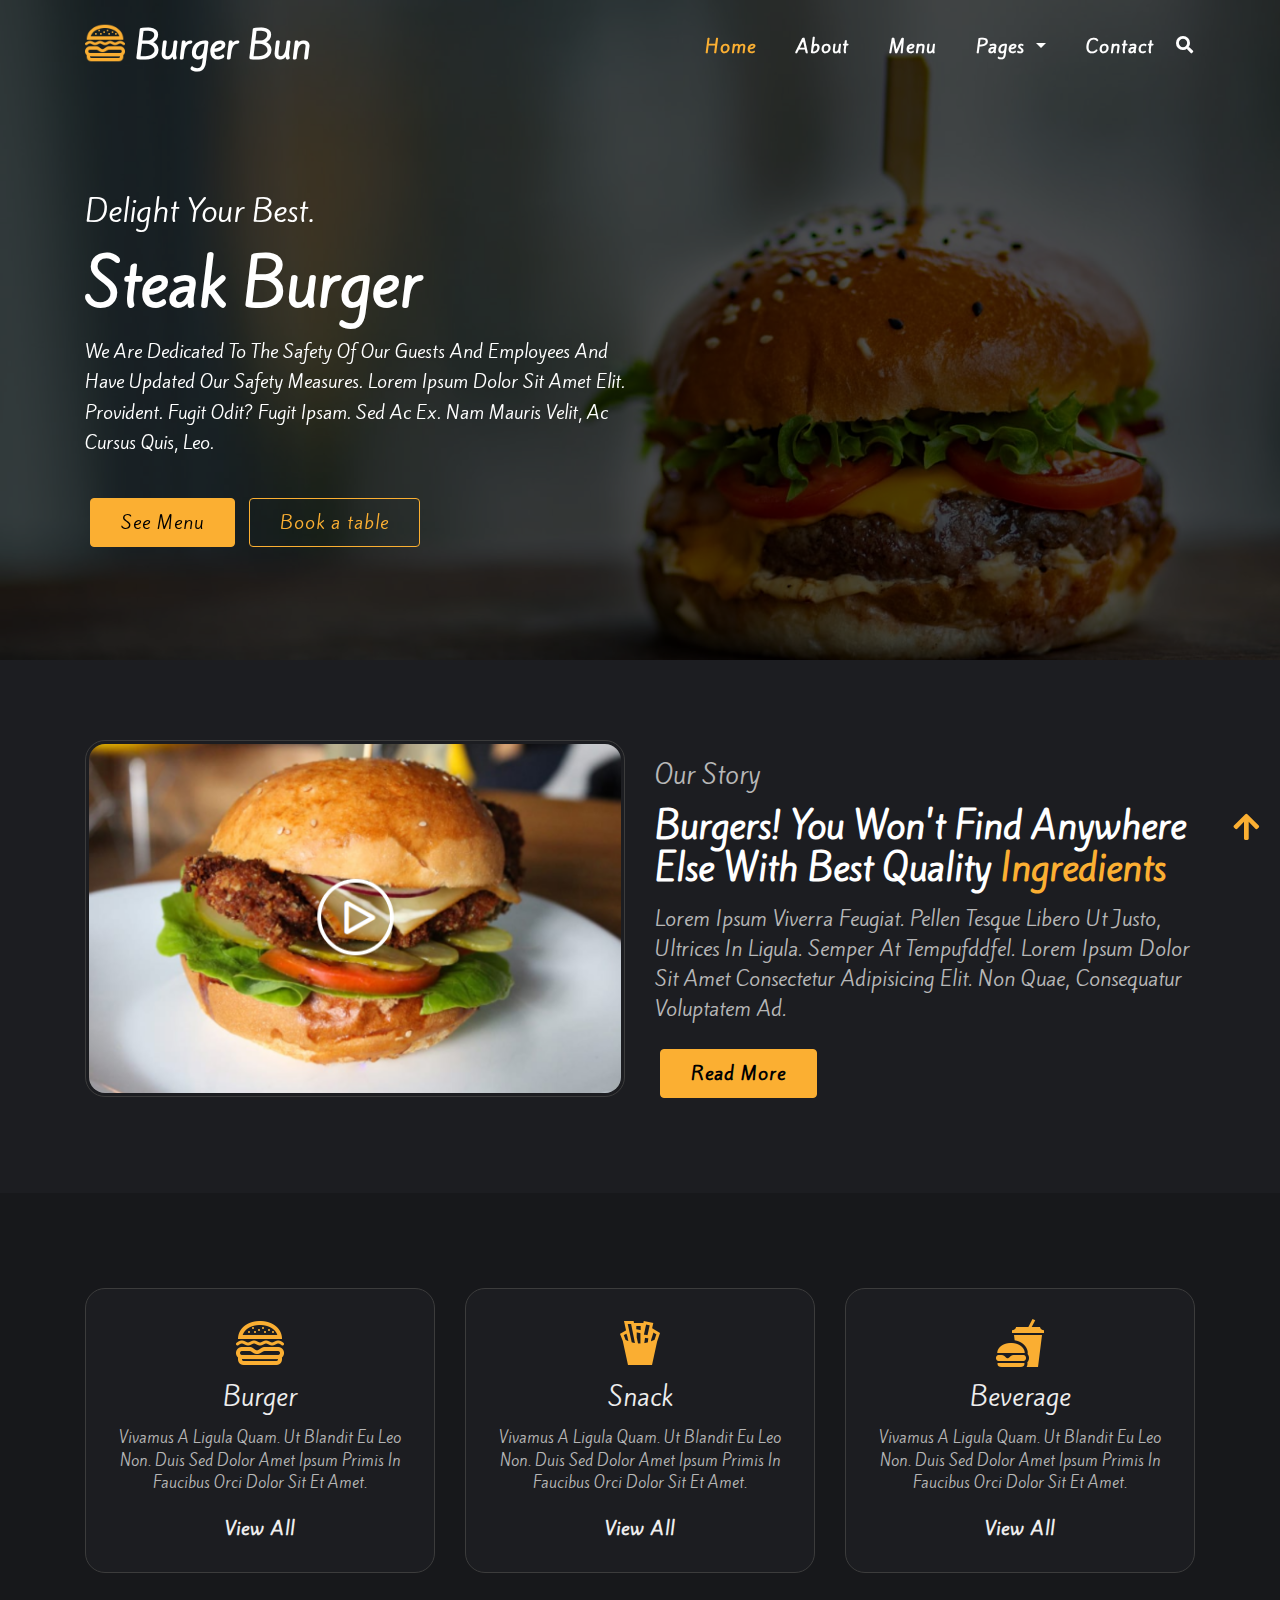
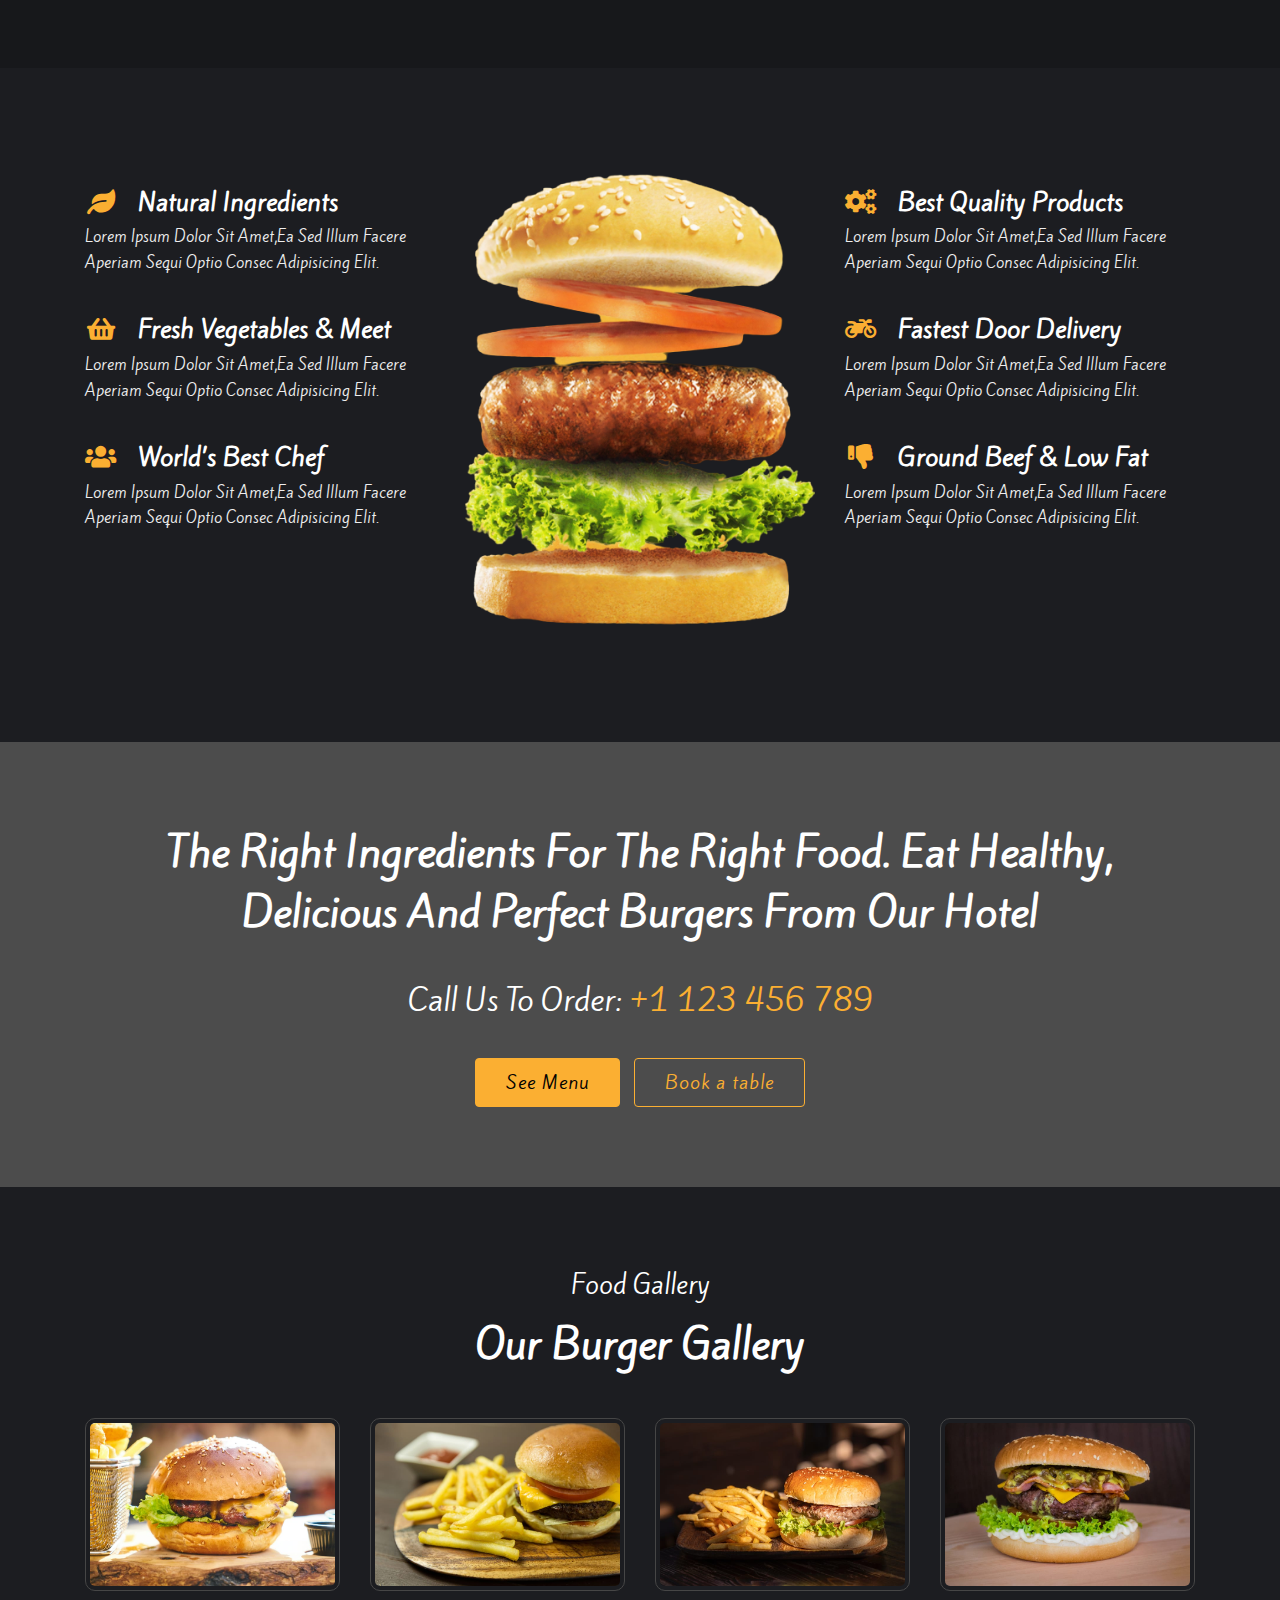
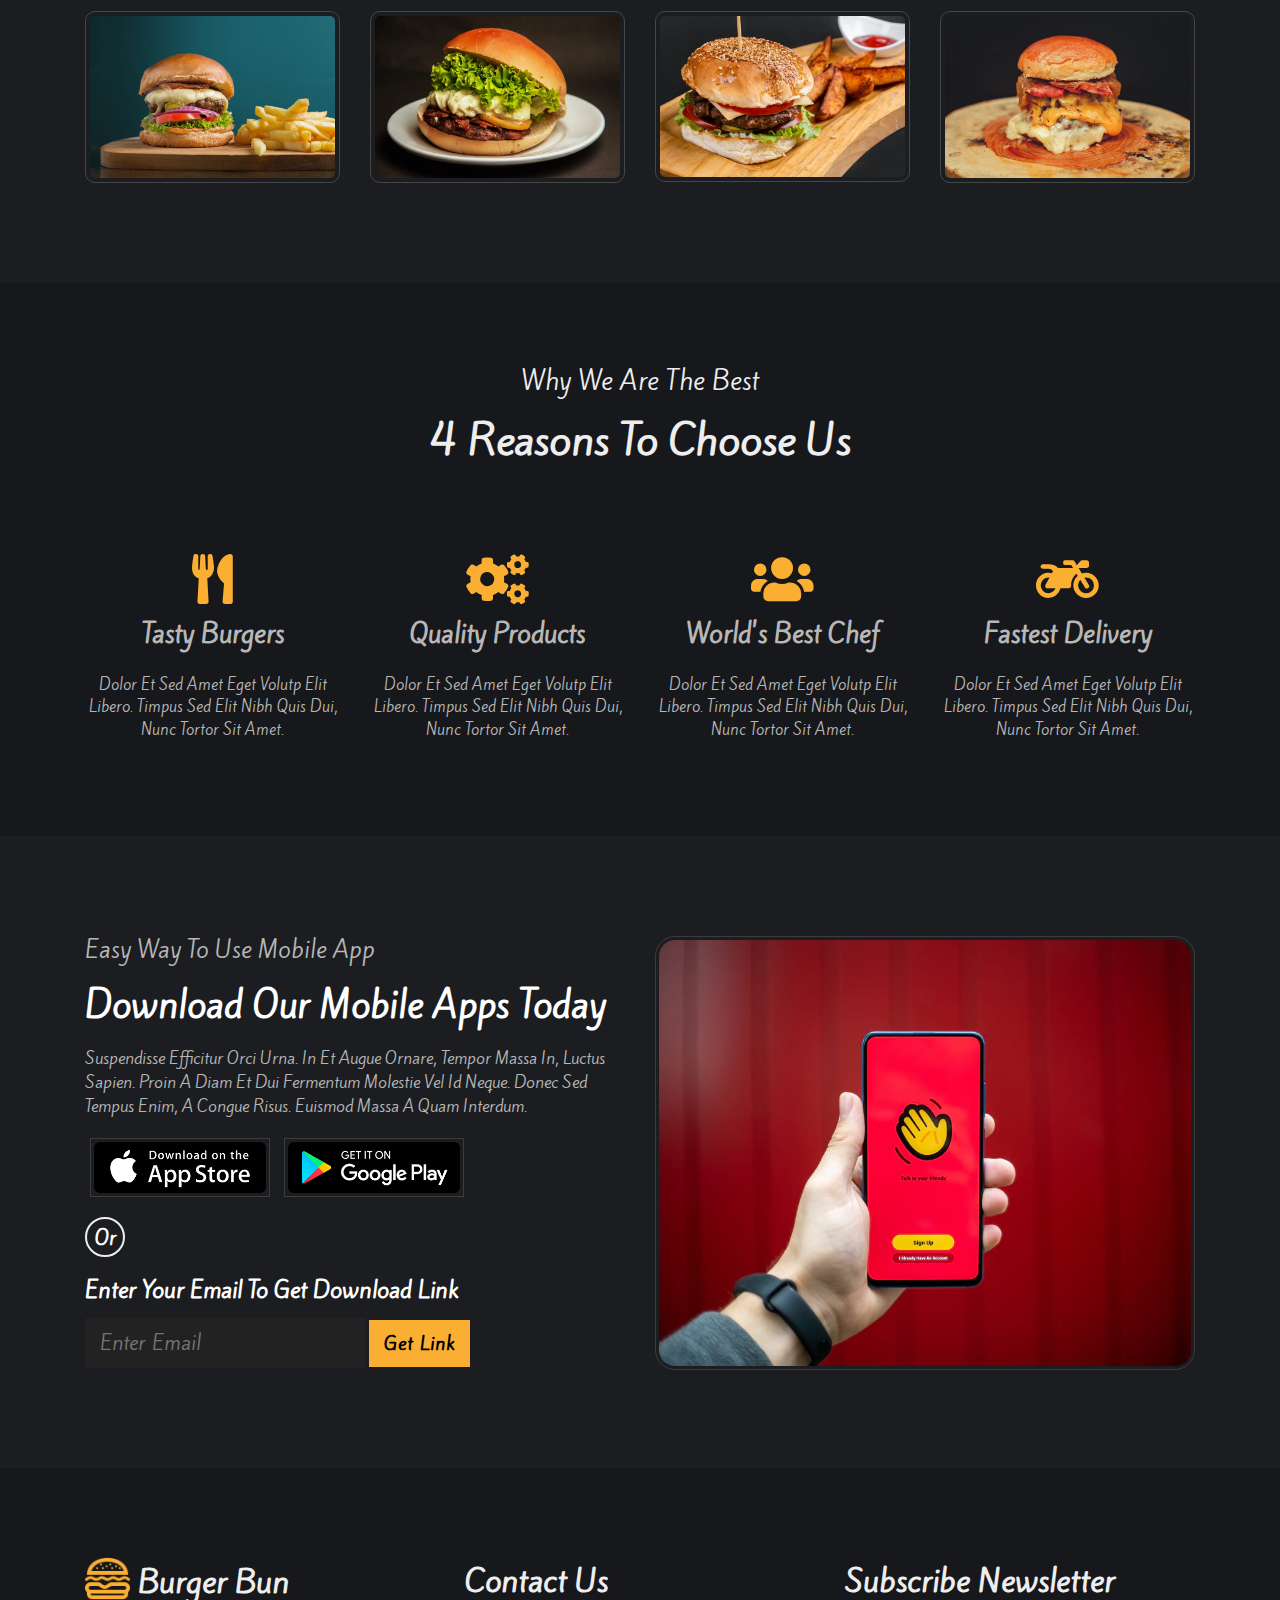
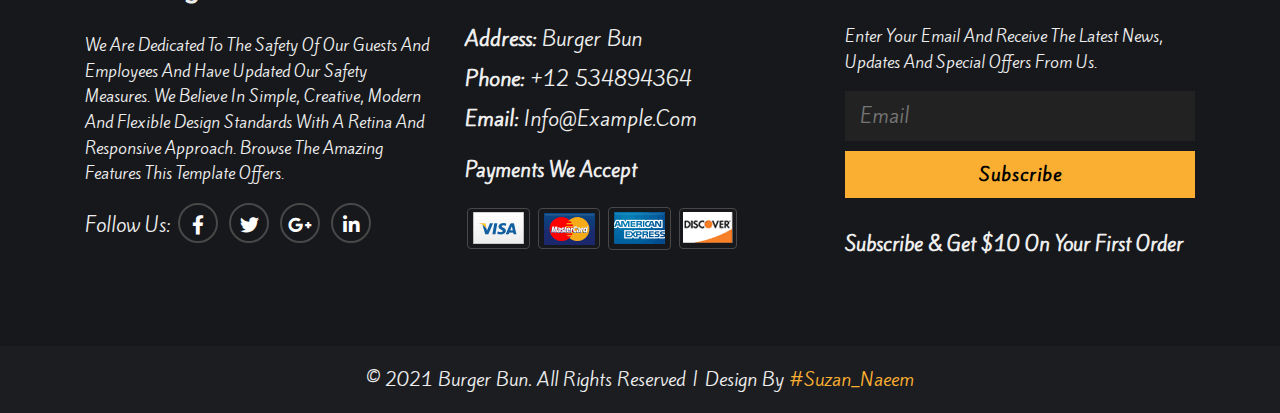
==== commit 96cdf0bd: "Update index.html" ====
--- a/index.html
+++ b/index.html
@@ -396,7 +396,7 @@
     <!-- Start Footer -->
     <div class="footer text-center">
         <div class="container">
-            <p>© 2021 Burger Bun. All rights reserved | Design by <span>#Mohamed_Emara</span></p>
+            <p>© 2021 Burger Bun. All rights reserved | Design by <span>#Suzan_Naeem</span></p>
         </div>
     </div>
     <!-- End Footer -->
@@ -411,4 +411,4 @@
     <script src="js/jquery.nicescroll.min.js"></script>
 </body>
 
-</html>+</html>
